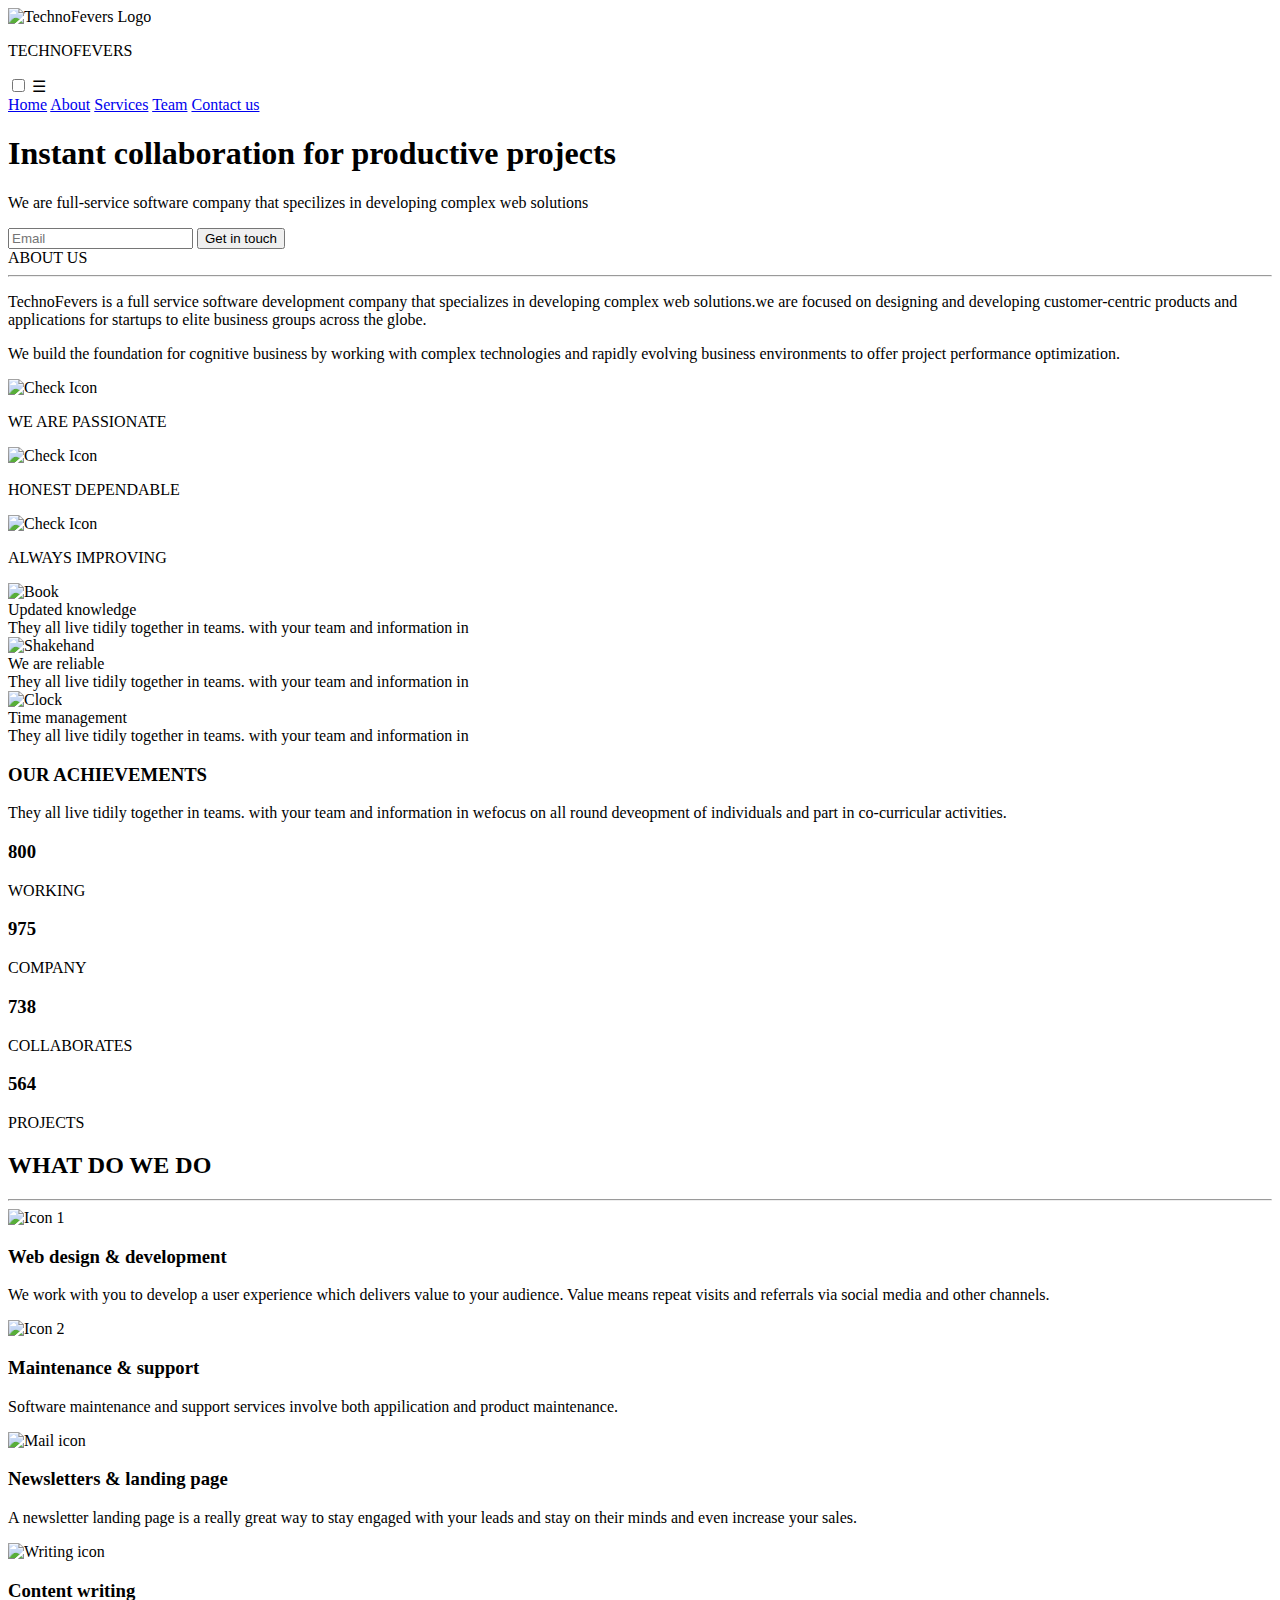
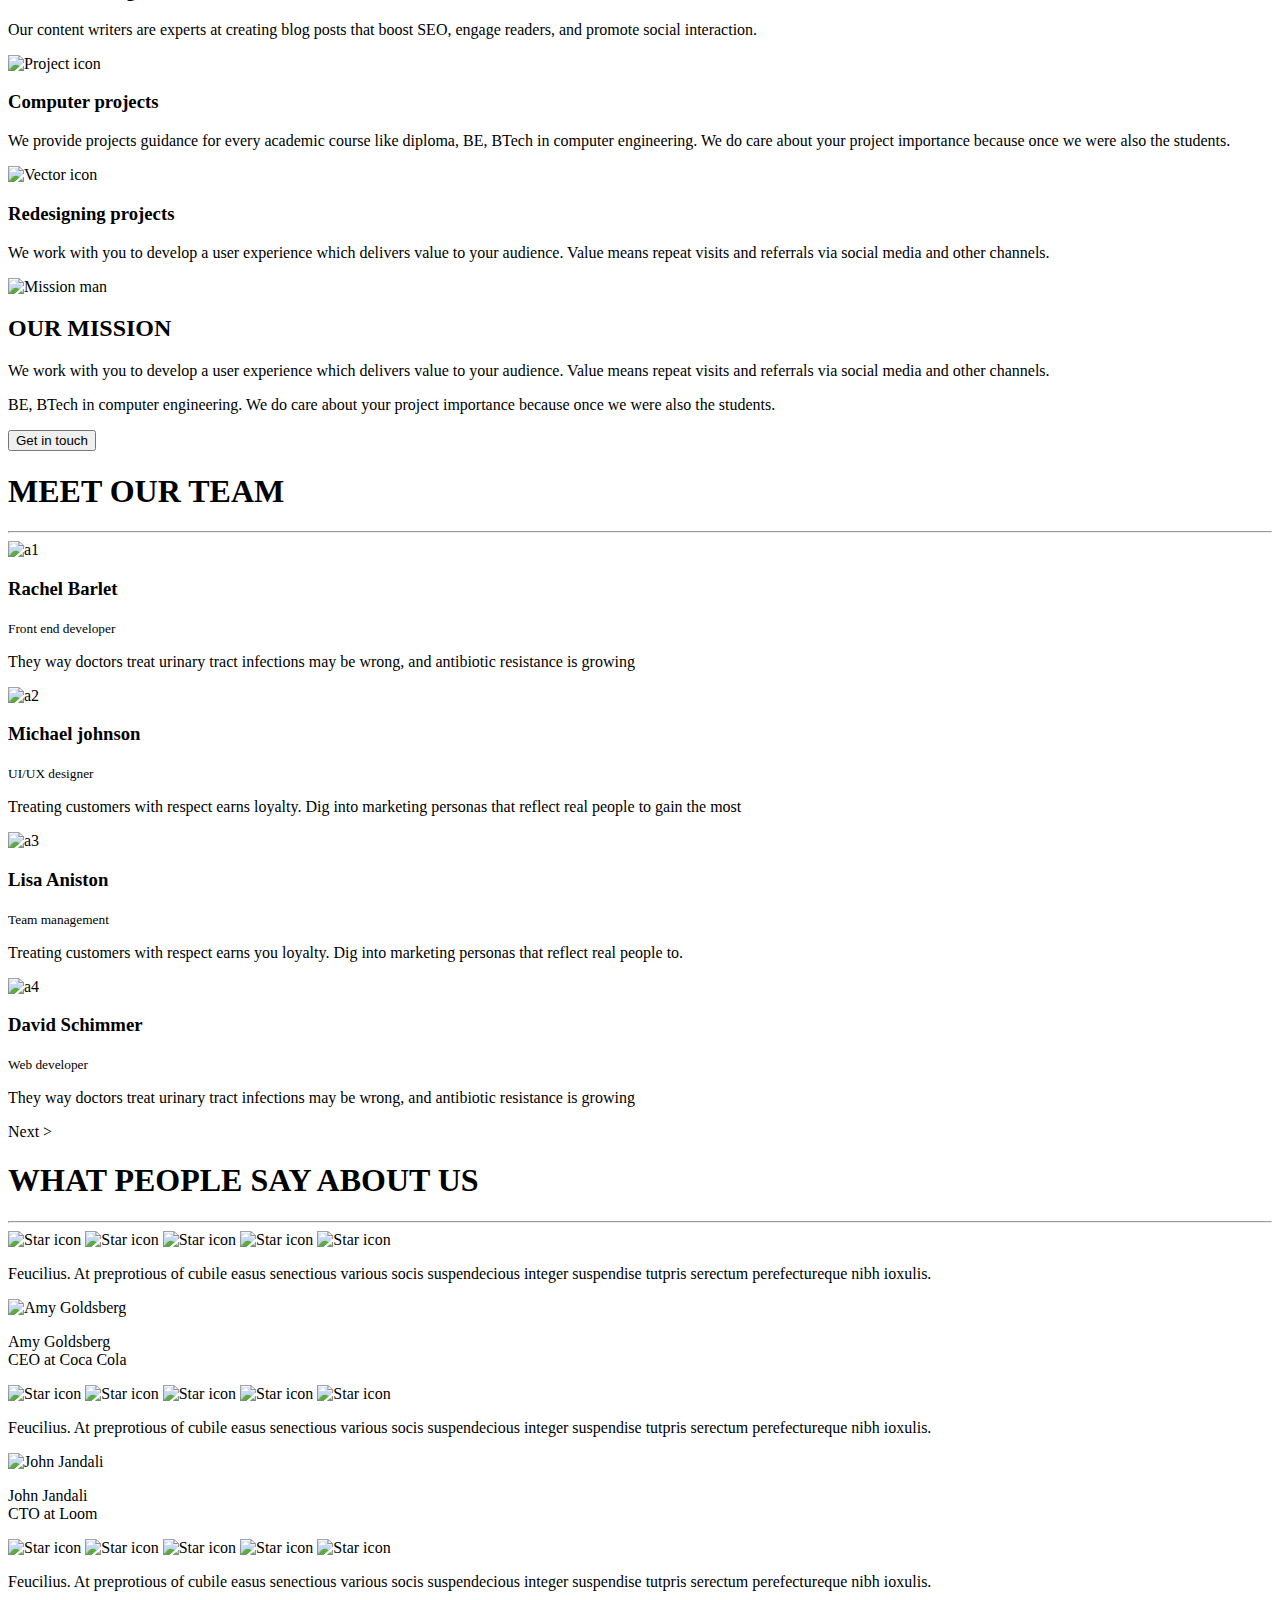
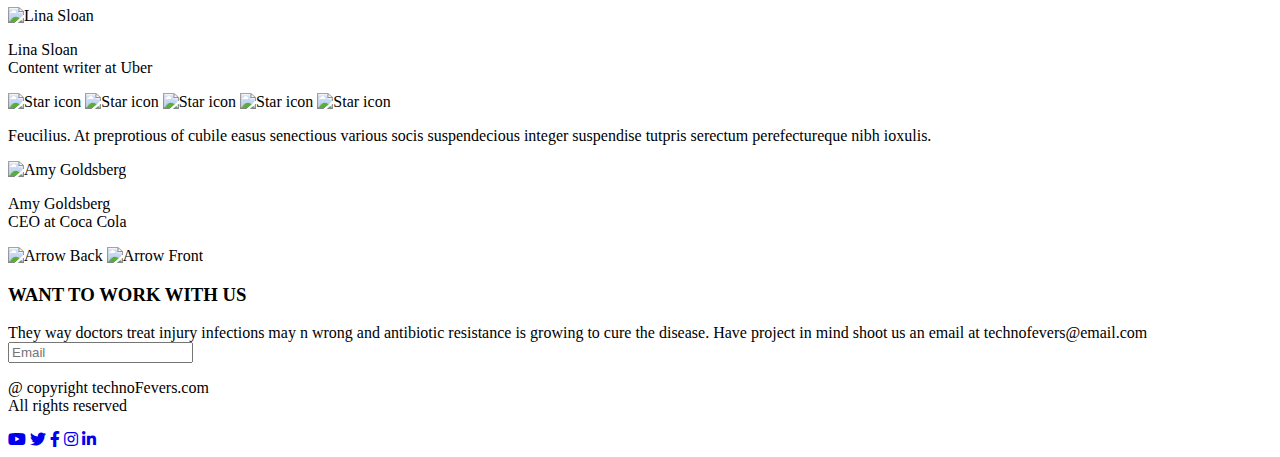
==== index.html @ f9bb0172 "File name changed" ====
<!DOCTYPE html>
<html lang="en">
  <head>
    <meta charset="UTF-8" />
    <meta name="viewport" content="width=device-width, initial-scale=1.0" />
    <title>TechnoFevers</title>
    <meta
      name="description"
      content="TechnoFevers is your go-to source for the latest technology trends, gadget reviews, and expert insights on innovation and digital advancements. Stay updated with us!"
    />
    <link rel="preconnect" href="https://fonts.googleapis.com" />
    <link rel="preconnect" href="https://fonts.gstatic.com" crossorigin />
    <link
      href="https://fonts.googleapis.com/css2?family=Mulish:wght@400;600;700;800&family=Open+Sans:wght@400;600;700;800&display=swap"
      rel="stylesheet"
    />
    <link
      rel="stylesheet"
      href="https://cdnjs.cloudflare.com/ajax/libs/font-awesome/5.15.4/css/all.min.css"
    />
    <link rel="icon" href="./assets/TechnoFevers.svg" type="image/svg" sizes="32x32" />
    <link rel="stylesheet" href="updated_styles.css" />
  </head>

  <body>
    <!-- Header Section -->
    <header class="logo-flex">
      <div class="logo-center">
        <img
          class="logo"
          src="./assets/TechnoFevers.svg"
          alt="TechnoFevers Logo"
        />
        <p class="techno-fevers">TECHNOFEVERS</p>
      </div>
      <input type="checkbox" id="menu-toggle" class="menu-toggle" />
      <label for="menu-toggle" class="burger">&#9776;</label>
      <nav>
        <a href="#">Home</a>
        <a href="#about">About</a>
        <a href="#services">Services</a>
        <a href="#team">Team</a>
        <a href="#contact">Contact us</a>
      </nav>
    </header>

    <!-- Hero Section -->
    <section class="hero justify">
      <div class="wrap">
        <h1>Instant collaboration for productive projects</h1>
        <p>
          We are full-service software company that specilizes in developing
          complex web solutions
        </p>
        <input placeholder="Email" />
        <button class="btn">Get in touch</button>
      </div>
    </section>

    <!-- About Us Section -->
    <section id="about" class="about-us">
      <span>ABOUT US</span>
      <hr class="underline" />
      <p>
        TechnoFevers is a full service software development company that
        specializes in developing complex web solutions.we are focused on
        designing and developing customer-centric products and applications for
        startups to elite business groups across the globe.
      </p>
      <p>
        We build the foundation for cognitive business by working with complex
        technologies and rapidly evolving business environments to offer project
        performance optimization.
      </p>

      <div class="values justify">
        <div class="horizontal-line"></div>
        <div class="value-item">
          <div class="circle justify">
            <img src="./assets/Vector1.svg" alt="Check Icon" />
          </div>
          <p class="value-title">WE ARE PASSIONATE</p>
        </div>
        <div class="value-item">
          <div class="circle justify">
            <img src="./assets/Vector1.svg" alt="Check Icon" />
          </div>
          <p class="value-title">HONEST DEPENDABLE</p>
        </div>
        <div class="value-item">
          <div class="circle justify">
            <img src="./assets/Vector1.svg" alt="Check Icon" />
          </div>
          <p class="value-title">ALWAYS IMPROVING</p>
        </div>
      </div>
    </section>
    <section class="container justify">
      <div class="container-box justify-column">
        <div class="card">
          <img class="icon" src="./assets/Book.svg" alt="Book" />
          <div class="title">Updated knowledge</div>
          <div class="description">
            They all live tidily together in teams. with your team and
            information in
          </div>
        </div>
        <div class="card">
          <img class="icon" src="./assets/Group.svg" alt="Shakehand" />
          <div class="title">We are reliable</div>
          <div class="description">
            They all live tidily together in teams. with your team and
            information in
          </div>
        </div>
        <div class="card">
          <img class="icon" src="./assets/Time.svg" alt="Clock" />
          <div class="title">Time management</div>
          <div class="description">
            They all live tidily together in teams. with your team and
            information in
          </div>
        </div>
      </div>
    </section>

    <!-- Achievements Section -->
    <section class="achievements">
      <h3 class="heading">OUR ACHIEVEMENTS</h3>
      <div class="achiev-desc">
        They all live tidily together in teams. with your team and information
        in wefocus on all round deveopment of individuals and part in
        co-curricular activities.
      </div>
      <div class="achievement-grid">
        <div class="achievement-box">
          <h3>800</h3>
          <p>WORKING</p>
        </div>
        <div class="achievement-box">
          <h3>975</h3>
          <p>COMPANY</p>
        </div>
        <div class="achievement-box">
          <h3>738</h3>
          <p>COLLABORATES</p>
        </div>
        <div class="achievement-box">
          <h3>564</h3>
          <p>PROJECTS</p>
        </div>
      </div>
    </section>

    <!-- What We Do Section -->
    <section id="services" class="services">
      <h2>WHAT DO WE DO</h2>
      <hr class="underline" />
      <div class="service-box">
        <div class="service-card">
          <img src="./assets/coding 1.svg" alt="Icon 1" />
          <h3 class="title">Web design & development</h3>
          <p class="description">
            We work with you to develop a user experience which delivers value
            to your audience. Value means repeat visits and referrals via social
            media and other channels.
          </p>
        </div>
        <div class="service-card">
          <img src="./assets/onlinesupport 1.svg" alt="Icon 2" />
          <h3 class="title">Maintenance & support</h3>
          <p class="description">
            Software maintenance and support services involve both appilication
            and product maintenance.
          </p>
        </div>
        <div class="service-card">
          <img src="./assets/mail 1.svg" alt="Mail icon" />
          <h3 class="title">Newsletters & landing page</h3>
          <p class="description">
            A newsletter landing page is a really great way to stay engaged with
            your leads and stay on their minds and even increase your sales.
          </p>
        </div>
        <div class="service-card">
          <img src="./assets/writing.svg" alt="Writing icon" />
          <h3 class="title">Content writing</h3>
          <p class="description">
            Our content writers are experts at creating blog posts that boost
            SEO, engage readers, and promote social interaction.
          </p>
        </div>
        <div class="service-card">
          <img src="./assets/report.svg" alt="Project icon" />
          <h3 class="title">Computer projects</h3>
          <p class="description">
            We provide projects guidance for every academic course like diploma,
            BE, BTech in computer engineering. We do care about your project
            importance because once we were also the students.
          </p>
        </div>
        <div class="service-card">
          <img src="./assets/Vector.svg" alt="Vector icon" />
          <h3 class="title">Redesigning projects</h3>
          <p class="description">
            We work with you to develop a user experience which delivers value
            to your audience. Value means repeat visits and referrals via social
            media and other channels.
          </p>
        </div>
      </div>
    </section>

    <!-- Our Mission Section -->
    <section class="mission justify">
      <img src="./assets/missionman.svg" alt="Mission man" />
      <div class="justify-column">
        <h2>OUR MISSION</h2>
        <p>
          We work with you to develop a user experience which delivers value to
          your audience. Value means repeat visits and referrals via social
          media and other channels.
        </p>
        <p>
          BE, BTech in computer engineering. We do care about your project
          importance because once we were also the students.
        </p>
        <button>Get in touch</button>
      </div>
    </section>

    <section id="team" class="team justify-column">
      <h1>MEET OUR TEAM</h1>
      <hr class="underline" />
      <div class="teamcards justify">
        <div class="teamcard">
          <img src="./assets/a1.svg" alt="a1" />
          <div class="team-val">
            <h3 class="title">Rachel Barlet</h3>
            <small class="role">Front end developer</small>
            <p class="team-desc">
              They way doctors treat urinary tract infections may be wrong, and
              antibiotic resistance is growing
            </p>
          </div>
        </div>
        <div class="teamcard">
          <img src="./assets/a2.svg" alt="a2" />
          <div class="team-val">
            <h3 class="title">Michael johnson</h3>
            <small class="role">UI/UX designer</small>
            <p class="team-desc">
              Treating customers with respect earns loyalty. Dig into marketing
              personas that reflect real people to gain the most
            </p>
          </div>
        </div>
        <div class="teamcard">
          <img src="./assets/a3.svg" alt="a3" />
          <div class="team-val">
            <h3 class="title">Lisa Aniston</h3>
            <small class="role">Team management</small>
            <p class="team-desc">
              Treating customers with respect earns you loyalty. Dig into
              marketing personas that reflect real people to.
            </p>
          </div>
        </div>
        <div class="teamcard">
          <img src="./assets/a4.png" alt="a4" />
          <div class="team-val">
            <h3 class="title">David Schimmer</h3>
            <small class="role">Web developer</small>
            <p class="team-desc">
              They way doctors treat urinary tract infections may be wrong, and
              antibiotic resistance is growing
            </p>
          </div>
        </div>
      </div>
      <p class="next">Next ></p>
    </section>

    <!-- Testimonials Section -->
    <section class="test justify-column">
      <h1>WHAT PEOPLE SAY ABOUT US</h1>
      <hr class="underline" />
      <div class="testimonals justify">
        <div class="testimonal">
          <img src="./assets/star.svg" alt="Star icon" />
          <img src="./assets/star.svg" alt="Star icon" />
          <img src="./assets/star.svg" alt="Star icon" />
          <img src="./assets/star.svg" alt="Star icon" />
          <img src="./assets/star.svg" alt="Star icon" />
          <p class="review">
            Feucilius. At preprotious of cubile easus senectious various socis
            suspendecious integer suspendise tutpris serectum perefectureque
            nibh ioxulis.
          </p>
          <div class="profile">
            <img src="./assets/p1.svg" alt="Amy Goldsberg" />
            <p>Amy Goldsberg<br /><span>CEO at Coca Cola</span></p>
          </div>
        </div>
        <div class="testimonal">
          <img src="./assets/star.svg" alt="Star icon" />
          <img src="./assets/star.svg" alt="Star icon" />
          <img src="./assets/star.svg" alt="Star icon" />
          <img src="./assets/star.svg" alt="Star icon" />
          <img src="./assets/star.svg" alt="Star icon" />
          <p class="review">
            Feucilius. At preprotious of cubile easus senectious various socis
            suspendecious integer suspendise tutpris serectum perefectureque
            nibh ioxulis.
          </p>
          <div class="profile">
            <img src="./assets/p2.svg" alt="John Jandali" />
            <p>John Jandali<br /><span>CTO at Loom</span></p>
          </div>
        </div>
        <div class="testimonal">
          <img src="./assets/star.svg" alt="Star icon" />
          <img src="./assets/star.svg" alt="Star icon" />
          <img src="./assets/star.svg" alt="Star icon" />
          <img src="./assets/star.svg" alt="Star icon" />
          <img src="./assets/star.svg" alt="Star icon" />
          <p class="review">
            Feucilius. At preprotious of cubile easus senectious various socis
            suspendecious integer suspendise tutpris serectum perefectureque
            nibh ioxulis.
          </p>
          <div class="profile">
            <img src="./assets/p3.svg" alt="Lina Sloan" />
            <p>Lina Sloan<br /><span>Content writer at Uber</span></p>
          </div>
        </div>
        <div class="testimonal">
          <img src="./assets/star.svg" alt="Star icon" />
          <img src="./assets/star.svg" alt="Star icon" />
          <img src="./assets/star.svg" alt="Star icon" />
          <img src="./assets/star.svg" alt="Star icon" />
          <img src="./assets/star.svg" alt="Star icon" />
          <p class="review">
            Feucilius. At preprotious of cubile easus senectious various socis
            suspendecious integer suspendise tutpris serectum perefectureque
            nibh ioxulis.
          </p>
          <div class="profile">
            <img src="./assets/p4.svg" alt="Amy Goldsberg" />
            <p>Amy Goldsberg<br /><span>CEO at Coca Cola</span></p>
          </div>
        </div>
      </div>
      <div class="arrows">
        <img src="./assets/arrow_back_24px.svg" alt="Arrow Back" />
        <img src="./assets/arrow_forward_24px.svg" alt="Arrow Front" />
      </div>
    </section>

    <!-- Contact Section -->
    <section id="contact" class="contact">
      <h3 class="contact-head">WANT TO WORK WITH US</h3>
      <div class="contact-desc">
        They way doctors treat injury infections may n wrong and antibiotic
        resistance is growing to cure the disease. Have project in mind shoot us
        an email at technofevers@email.com
      </div>
      <input placeholder="Email" />
    </section>

    <!-- Footer -->
    <footer class="footer">
      <div class="footer-left">
        <p>@ copyright technoFevers.com<br />All rights reserved</p>
      </div>
      <div class="footer-right">
        <a href="#" aria-label="YouTube"><i class="fab fa-youtube"></i></a>
        <a href="#" aria-label="Twitter"><i class="fab fa-twitter"></i></a>
        <a href="#" aria-label="Facebook"><i class="fab fa-facebook-f"></i></a>
        <a href="#" aria-label="Instagram"><i class="fab fa-instagram"></i></a>
        <a href="#" aria-label="LinkedIn"><i class="fab fa-linkedin-in"></i></a>
      </div>
    </footer>
  </body>
</html>
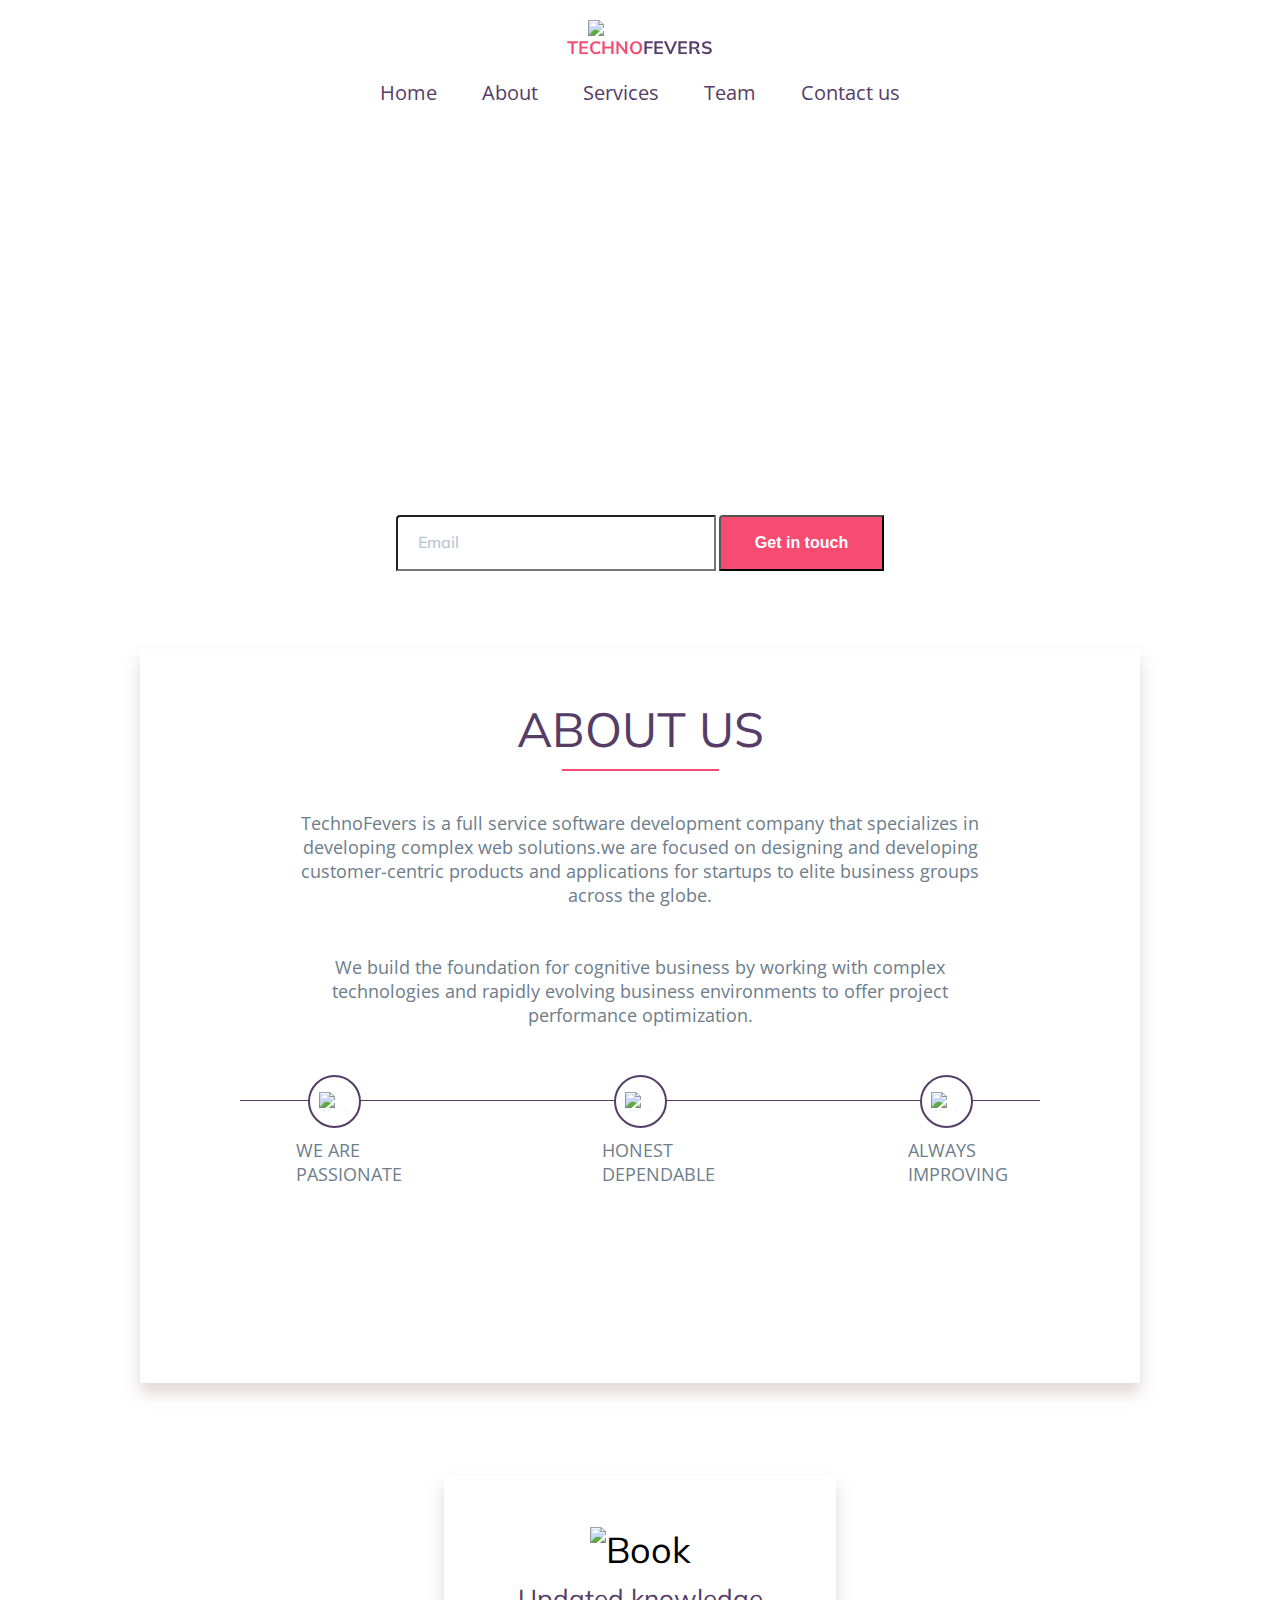
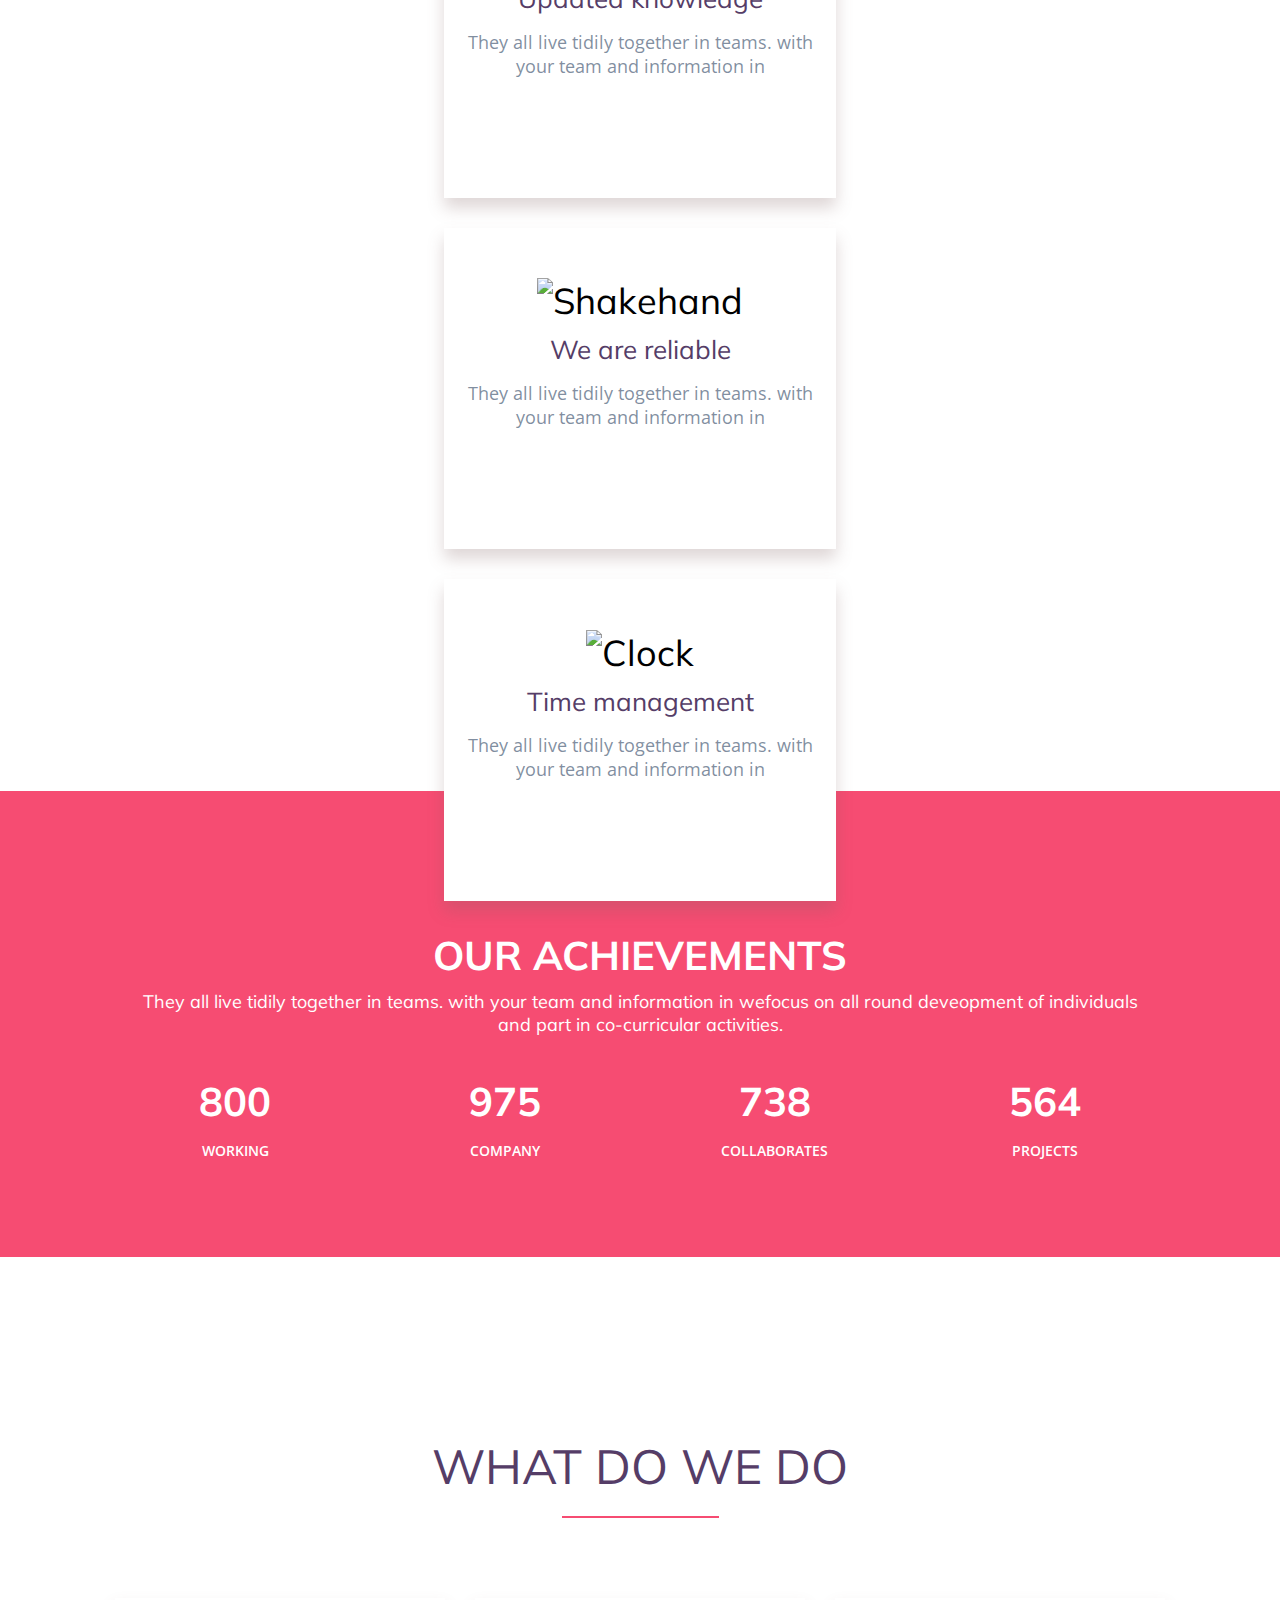
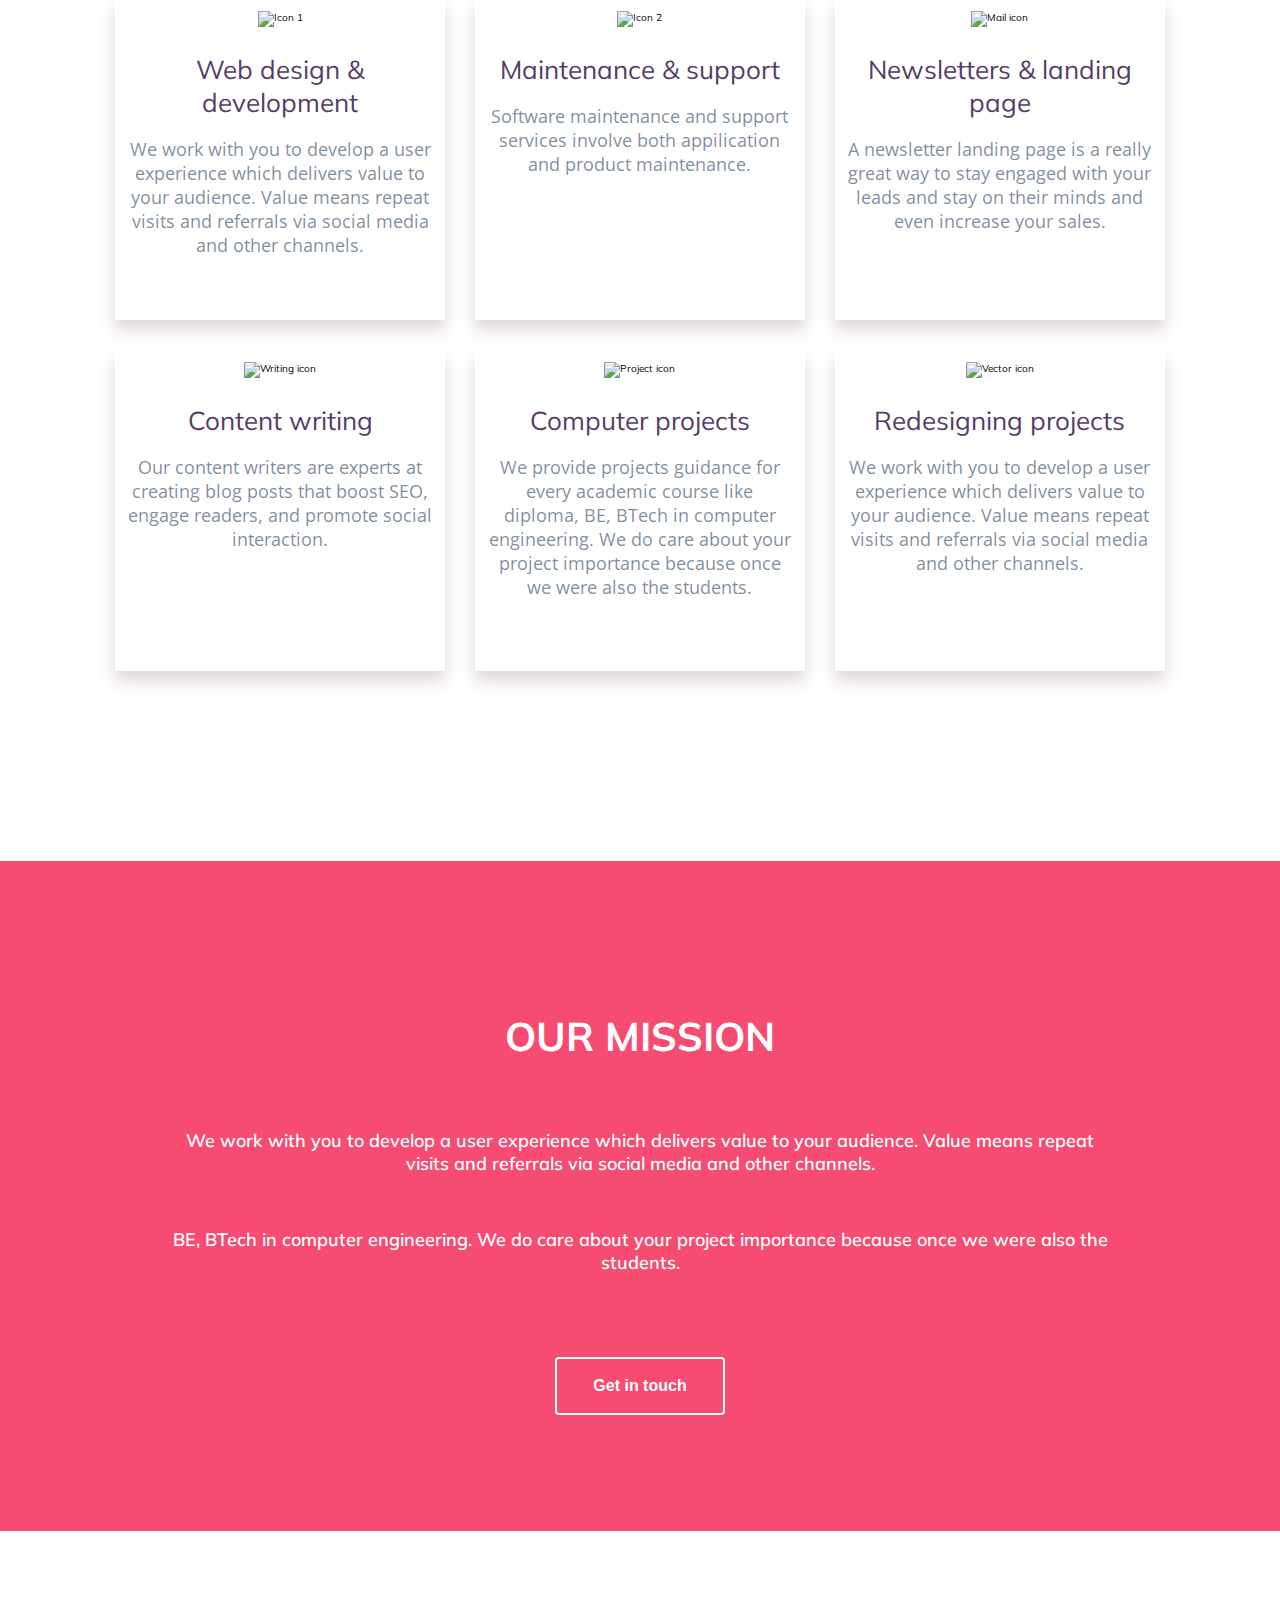
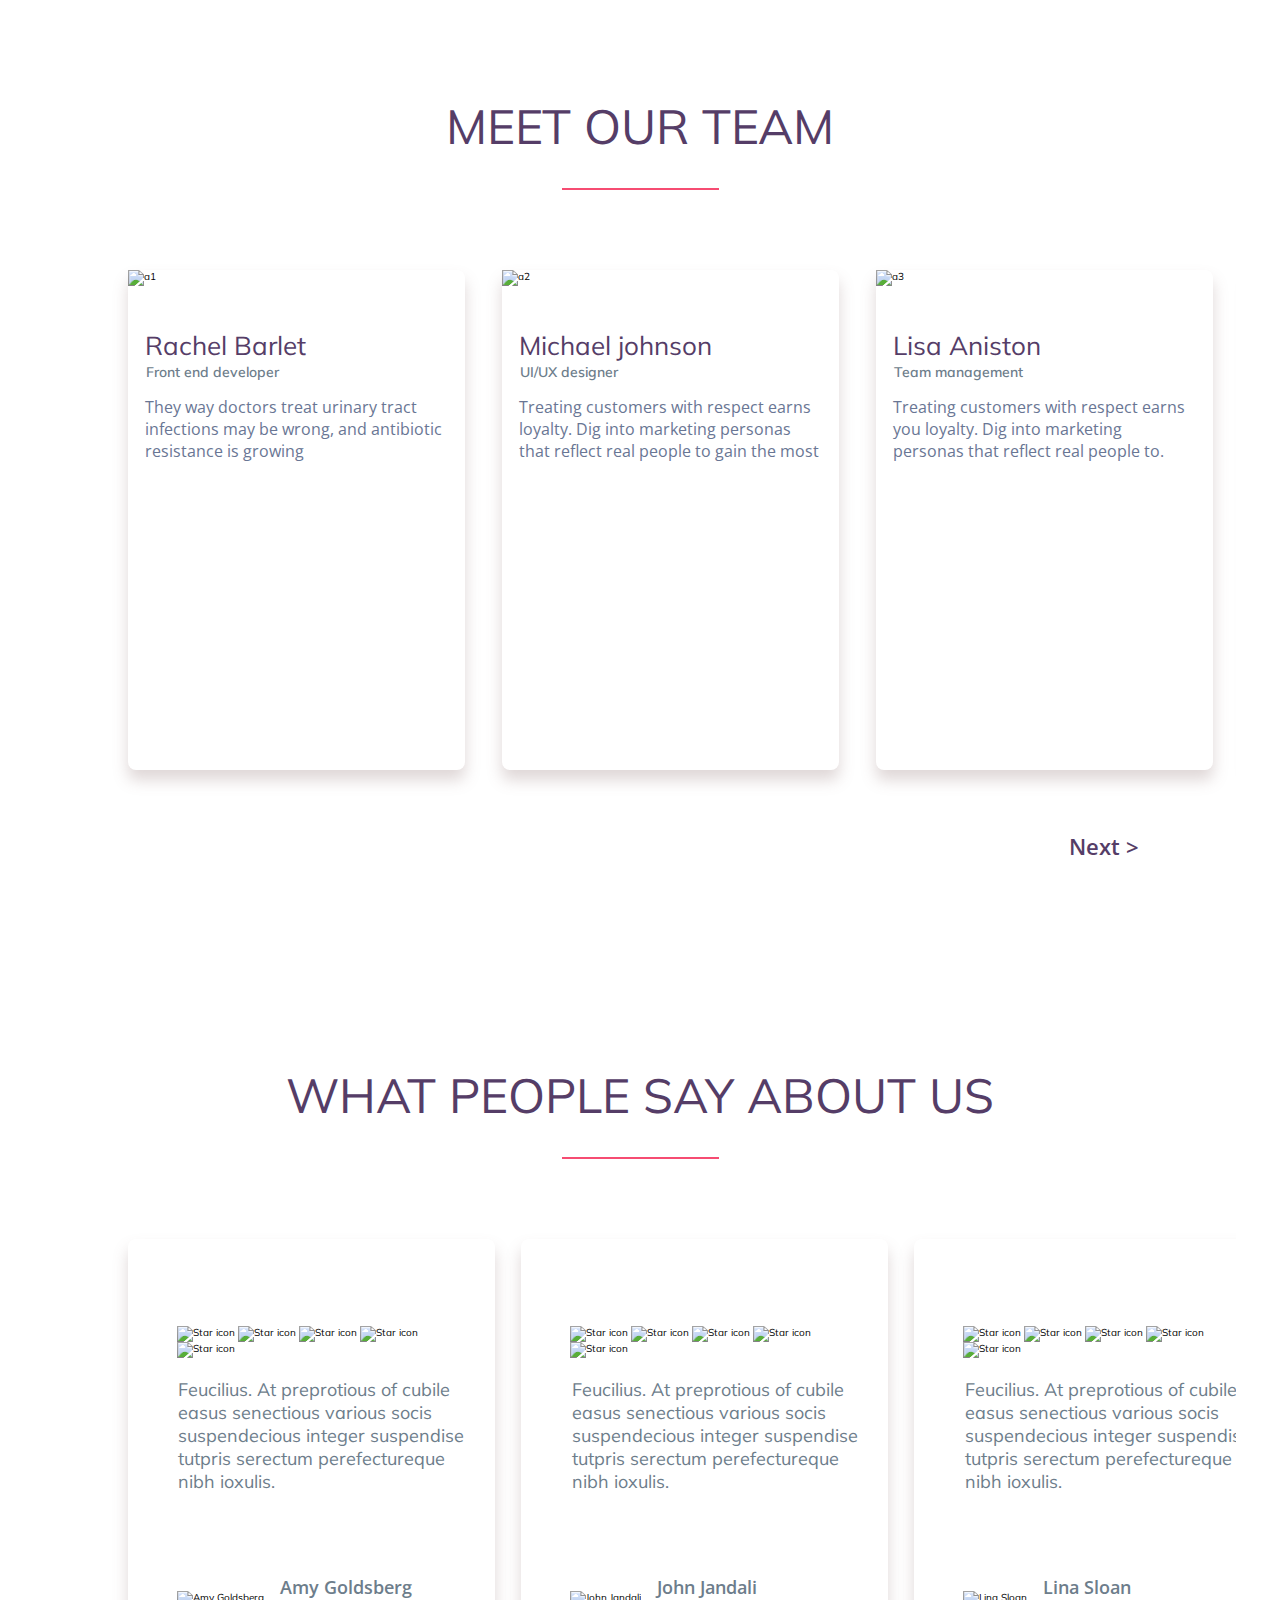
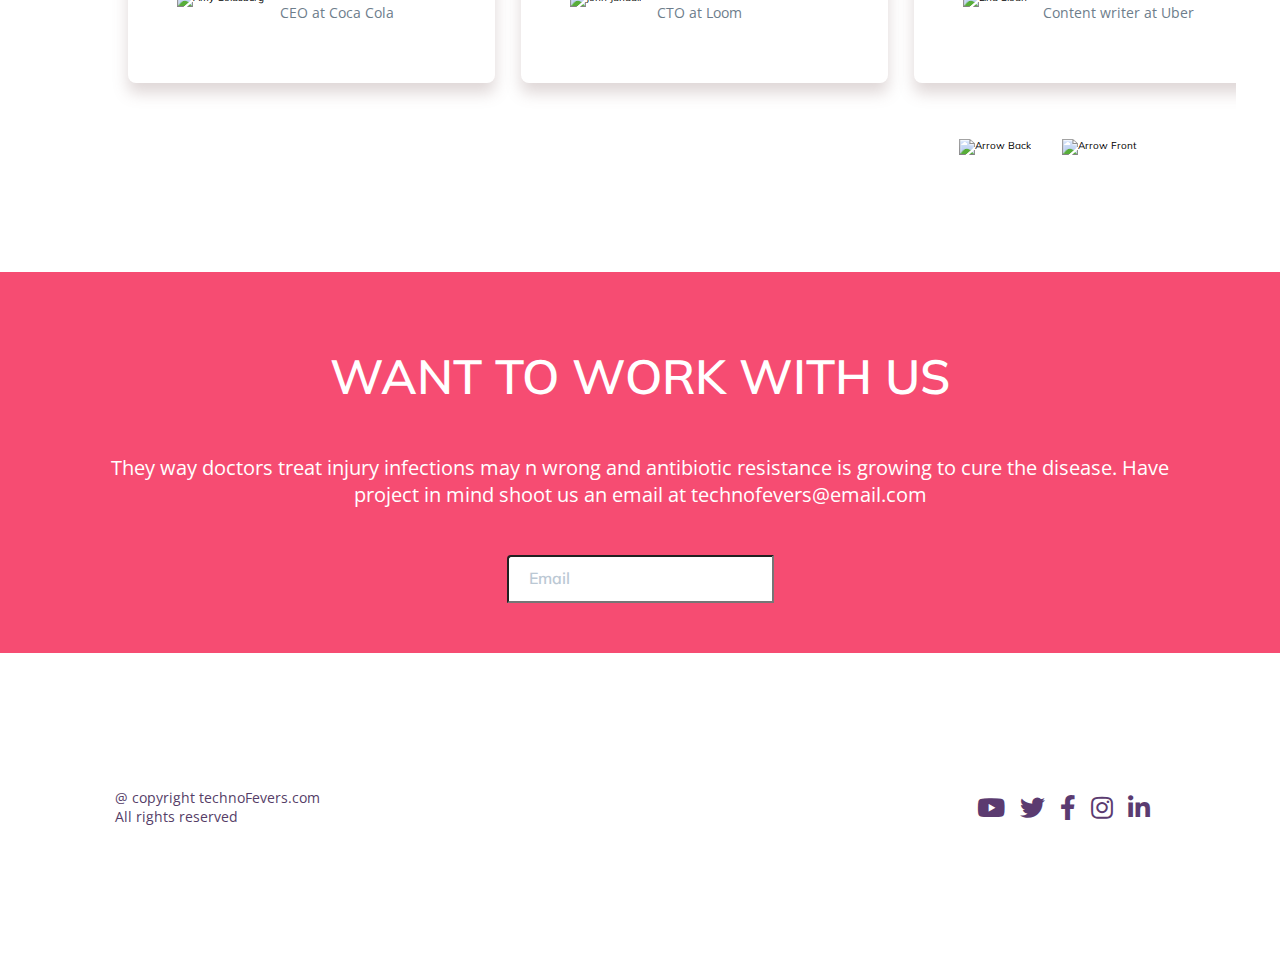
==== commit ea6491ed: "Some changes" ====
--- a/index.html
+++ b/index.html
@@ -8,6 +8,9 @@
       name="description"
       content="TechnoFevers is your go-to source for the latest technology trends, gadget reviews, and expert insights on innovation and digital advancements. Stay updated with us!"
     />
+  </head>
+  
+  <body>
     <link rel="preconnect" href="https://fonts.googleapis.com" />
     <link rel="preconnect" href="https://fonts.gstatic.com" crossorigin />
     <link
@@ -19,10 +22,8 @@
       href="https://cdnjs.cloudflare.com/ajax/libs/font-awesome/5.15.4/css/all.min.css"
     />
     <link rel="icon" href="./assets/TechnoFevers.svg" type="image/svg" sizes="32x32" />
-    <link rel="stylesheet" href="updated_styles.css" />
-  </head>
-
-  <body>
+    <link rel="stylesheet" href="styles.css" />
+    
     <!-- Header Section -->
     <header class="logo-flex">
       <div class="logo-center">
--- a/styles.css
+++ b/styles.css
@@ -0,0 +1,836 @@
+:root {
+    font-size: 10px;
+    /* Font Sizes */
+    --font-size-h1: 4.8rem;
+    --font-size-h2: 4rem;
+    --font-size-hero-p: 1.8rem;
+    --font-size-button: 1.6rem;
+    --font-size-mobile: 1.4rem;
+    --font-size-nav: 2rem;
+    
+    /* Colors */
+    --color-primary: #553D67;
+    --color-secondary: #F64C72;
+    --color-text-light: #BBC8D4;
+    --color-text-dark: #6D7D8B;
+    --color-background: white;
+
+    /* Sizes */
+    --card-shadow: 0px 10px 15px 0px #7E616140;
+}
+
+
+h1 {
+    font-size: var(--font-size-h1);
+}
+
+h2 {
+    font-size: var(--font-size-h2);
+}
+
+.justify {
+    display: flex;
+    justify-content: center;
+    align-items: center;
+}
+
+.justify-column {
+    display: flex;
+    flex-direction: column;
+    justify-content: center;
+    align-items: center;
+}
+
+
+body {
+    margin: 0;
+    font-family: "Mulish", sans-serif;
+    font-weight: normal;
+}
+
+header {
+    color: var(--color-background);
+    text-align: center;
+    padding: var(--font-size-nav);
+}
+
+nav {
+    display: flex;
+    justify-content: center;
+    gap: 4.5rem;
+    margin-top: var(--font-size-nav);
+}
+
+nav a {
+    text-decoration: none;
+    font-family: "Open Sans", sans-serif;
+    font-size: var(--font-size-nav);
+    font-weight: 400;
+    text-align: center;
+    color: var(--color-primary);
+}
+
+.menu-toggle {
+    display: none;
+}
+
+.burger {
+    display: none;
+    font-size: 2.5rem;
+    cursor: pointer;
+    color: black;
+}
+
+.logo {
+    width: 12rem;
+    height: 12rem;
+    top: 0.2rem;
+    left: 66.7rem;
+    gap: 0px;
+}
+
+
+
+/* Styles for TECHNOFEVERS */
+.techno-fevers {
+    font-size: var(--font-size-hero-p);
+    font-weight: 700;
+    text-align: center;
+    background-image: linear-gradient(to right, var(--color-secondary) 50.3%, var(--color-primary) 50%);
+    color: transparent;
+    background-clip: text;
+    margin: 0;
+}
+
+/* Hero Section */
+.hero {
+    background-image: url('./assets/Rectangle.svg');
+    background-size: cover;
+    background-position: center;
+    min-height: 58.3rem;
+    height: auto;
+    color: var(--color-background);
+    text-align: center;
+    align-items: center;
+}
+
+.wrap {
+    max-width: 56.3em;
+}
+
+.hero h1 {
+    font-size: var(--font-size-h1);
+    font-weight: 800;
+    text-align: center;
+}
+
+.hero p {
+    font-family: "Open Sans", sans-serif;
+    font-size: var(--font-size-hero-p);
+    font-weight: 700;
+    text-align: center;
+}
+
+.hero input {
+    width: 32rem;
+    padding: var(--font-size-nav);
+    height: 5.6rem;
+    gap: 0px;
+    border-radius: 4px 0px 0px 0px;
+    border: 2px 0px 0px 0px;
+    opacity: 0px;
+    box-sizing: border-box;
+    font-size: 1.6rem;
+    font-weight: 600;
+    text-align: left;
+}
+
+.hero input::placeholder {
+    font-family: "Mulish", sans-serif;
+    font-weight: 600;
+    color: var(--color-text-light);
+}
+
+.hero button {
+    width: 16.5rem;
+    height: 5.6rem;
+    gap: 0px;
+    border-radius: 4px 0px 0px 0px;
+    opacity: 0px;
+    background-color: var(--color-secondary);
+    color: var(--color-background);
+    font-size: 1.6rem;
+    font-weight: 700;
+    text-align: center;
+}
+
+/* About Us Section */
+.about-us {
+    text-align: center;
+    padding: 5rem 2rem;
+    background-color: var(--color-background);
+    max-width: 96em;
+    min-height: 63.4em;
+    margin: -6em auto;
+    box-shadow: var(--card-shadow);
+}
+
+.about-us span {
+    font-size: var(--font-size-h1);
+    font-weight: 400;
+    color: var(--color-primary);;
+    margin-bottom: 1rem;
+    display: block;
+}
+
+.underline {
+    width: 15.7em;
+    height: 0.2em;
+    background-color: var(--color-secondary);
+    border: none;
+    margin: 0 auto 40px auto;
+}
+
+.about-us p {
+    font-family: "Open Sans", sans-serif;
+    text-wrap: wrap;
+    max-width: 80rem;
+    margin: 0 14% 5% 14%;
+    font-size: var(--font-size-hero-p);
+    color: var(--color-text-dark);
+}
+
+.values {
+    gap: 20rem;
+    margin-top: 4.5rem;
+    position: relative;
+}
+
+.value-item {
+    text-align: center;
+    z-index: 1;
+}
+
+.circle {
+    width: 4.9rem;
+    height: 4.9rem;
+    border-radius: 50%;
+    border: 2px solid var(--color-primary);;
+    background-color: var(--color-background);
+    margin: 0 auto 10px;
+}
+
+.circle img {
+    width: 3.1rem;
+    height: 1.9rem;
+}
+
+.value-title {
+    font-family: "Open Sans", sans-serif;
+    width: 10.6rem;
+    height: 5.8rem;
+    font-size: var(--font-size-hero-p);
+    font-weight: 400;
+    text-align: left;
+    color: var(--color-text-dark);
+}
+
+.horizontal-line {
+    position: absolute;
+    top: 2.5rem;
+    left: 50%;
+    transform: translateX(-50%);
+    width: 80rem;
+    height: 1px;
+    background-color: var(--color-primary);;
+}
+
+
+.container {
+    margin: 13.3em 0 0 0;
+}
+
+.container h2 {
+    text-align: center;
+    color: var(--color-primary);
+}
+
+.container-box {
+    display: grid;
+    grid-template-columns: repeat(auto-fit, minmax(30rem, 1fr));
+    gap: 3rem;
+    padding: var(--font-size-h2) var(--font-size-nav);
+    max-width: 82vw;
+    margin: 0 auto;
+}
+
+
+.card {
+    background-color: var(--color-background);
+    box-shadow: var(--card-shadow);
+    padding: 1vw;
+    width: 36.7rem;
+    min-height: 29.6rem;
+    text-align: center;
+    height: auto;
+    z-index: 1;
+}
+
+.service-card {
+    background-color: var(--color-background);
+    box-shadow: var(--card-shadow);
+    padding: 1vw;
+    width: 36.7rem;
+    min-height: 29.6rem;
+    text-align: center;
+    height: auto;
+}
+
+.icon {
+    font-size: 3.6rem;
+    margin-bottom: 1rem;
+    padding-top: 3.808rem;
+}
+
+.title {
+    font-size: 2.6rem;
+    font-weight: normal;
+    color: var(--color-primary);
+    margin-bottom: 1.5rem;
+}
+
+.description {
+    font-family: "Open Sans", sans-serif;
+    font-size: var(--font-size-hero-p);
+    color: #495C76B2;
+}
+
+/* Achievements Section */
+.achievements {
+    background-color: var(--color-secondary);
+    color: var(--color-background);
+    padding: 5rem 0;
+    text-align: center;
+    margin-top: -13rem;
+    min-height: 46.6em;
+    height: auto;
+    box-sizing: border-box;
+}
+
+.achiev-desc {
+    font-size: var(--font-size-hero-p);
+    font-weight: 400;
+    color: var(--color-background);
+    flex-wrap: wrap;
+    margin: 0.7% 25% 0 25%;
+}
+
+.achievements h3 {
+    font-size: 4em;
+    margin-bottom: 10px;
+}
+
+.achievement-box {
+    display: inline-block;
+    width: auto;
+}
+
+.achievement-grid {
+    display: grid;
+    grid-template-columns: repeat(auto-fit, minmax(10rem, 1fr));
+    gap: 3rem;
+    padding: auto;
+    max-width: 82vw;
+    margin: auto;
+}
+
+.achievement-box p {
+    font-family: Open Sans;
+    font-size: var(--font-size-mobile);
+    font-weight: 600;
+    line-height: 2.1rem;
+}
+
+.heading {
+    margin-top: 7%;
+}
+
+/* What We Do Section */
+.services {
+    margin: 13.3em 0 0 0;
+}
+
+.services h2 {
+    font-family: Mulish;
+    font-size: var(--font-size-h1);
+    font-weight: 400;
+    text-align: center;
+    color: var(--color-primary);
+    margin-top: 14%;
+    margin-bottom: var(--font-size-nav);
+
+}
+
+.service-box {
+    display: grid;
+    grid-template-columns: repeat(auto-fit, minmax(30rem, 1fr));
+    gap: 3rem;
+    padding: var(--font-size-h2) var(--font-size-nav);
+    max-width: 82vw;
+    margin: 0 auto;
+}
+
+/* Our Mission Section */
+.mission {
+    margin: 15rem 0 0 0;
+    width: 100%;
+}
+
+.mission div {
+    background-color: var(--color-secondary);
+    color: var(--color-background);
+    height: 67rem;
+    padding: 0 10rem;
+}
+
+.mission div h2 {
+    font-weight: 700;
+}
+
+.mission div p {
+    font-size: var(--font-size-hero-p);
+    font-weight: 600;
+    text-align: center;
+    margin-top: 3.5rem;
+    padding-left: 6%;
+    padding-right: 6%;
+}
+
+.mission button {
+    font-size: var(--font-size-button);
+    font-weight: 700;
+    margin-top: 6.5rem;
+    padding: var(--font-size-hero-p) 3.6rem;
+    background-color: var(--color-secondary);
+    border: 2px solid var(--color-background);
+    border-radius: calc( var(--font-size-h2)/10);
+    color: var(--color-background);
+    cursor: pointer;
+}
+
+/* Team Section */
+.team {
+    margin: 13.3rem 0 0 0;
+}
+
+.teamcards {
+    display: flex;
+    justify-content: flex-start;
+    overflow-x: auto;
+    gap: 3.4%;
+    padding: var(--font-size-h2) var(--font-size-nav);
+    max-width: 85vw;
+    margin-left: 5%;
+    scrollbar-width: none;
+}
+
+.teamcard {
+    background-color: var(--color-background);
+    box-shadow: var(--card-shadow);
+    min-width: 33.7rem;
+    min-height: 50rem;
+    text-align: left;
+    height: auto;
+    box-sizing: border-box;
+    border-radius: 0.8rem;
+}
+
+.teamcard img {
+    width: 100%;
+}
+
+.team-val {
+    padding: 5%;
+}
+
+.team-val h3 {
+    margin-bottom: 0px;
+}
+
+.role {
+    font-weight: 600;
+    color: var(--color-text-dark);
+    padding: 0.5%;
+    font-size: var(--font-size-mobile);
+}
+
+.team-desc {
+    font-family: "Open Sans", sans-serif;
+    font-size: var(--font-size-button);
+    color: #697694;
+}
+
+.team h1 {
+    font-weight: 400;
+    color: var(--color-primary);
+    position: relative;
+}
+
+.next {
+    width: 78%;
+    color: var(--color-primary);
+    font-family: Open Sans;
+    font-size: 2.178rem;
+    font-weight: 600;
+    text-align: right;
+}
+
+/* Testimonials Section */
+.test {
+    margin: 15rem 0 0 0;
+}
+
+.test h1 {
+    font-weight: 400;
+    color: var(--color-primary);
+    position: relative;
+}
+
+.testimonals {
+    display: flex;
+    justify-content: flex-start;
+    overflow-x: auto;
+    gap: 2.4%;
+    padding: var(--font-size-h2) var(--font-size-nav);
+    max-width: 85vw;
+    margin-left: 5%;
+    scrollbar-width: none;
+}
+
+.testimonal {
+    background-color: var(--color-background);
+    box-shadow: var(--card-shadow);
+    padding: 8% 2% 0 4.5%;
+    min-width: 36.7rem;
+    min-height: 44.4rem;
+    text-align: left;
+    height: auto;
+    box-sizing: border-box;
+    border-radius: 0.8rem;
+}
+
+.review {
+    font-weight: 400;
+    color: var(--color-text-dark);
+    padding: 0.5%;
+    font-size: var(--font-size-hero-p);
+}
+
+.profile {
+    display: flex;
+    justify-content: flex-start;
+    align-items: center;
+    padding-top: 15%;
+}
+
+.profile p {
+    font-family: Open Sans;
+    font-size: var(--font-size-hero-p);
+    font-weight: 600;
+    padding-left: 5.5%;
+    text-align: left;
+    color: var(--color-text-dark);
+}
+
+.profile span {
+    font-size: var(--font-size-mobile);
+    font-weight: 400;
+}
+
+.arrows {
+    width: 80%;
+    display: flex;
+    justify-content: flex-end;
+}
+
+.arrows img {
+    margin: 1.5%;
+}
+
+/* Contact Section */
+.contact {
+    background-color: var(--color-secondary);
+    color: var(--color-background);
+    text-align: center;
+    padding: 5rem;
+    margin-top: 8%;
+}
+
+.contact-head {
+    font-size: var(--font-size-h1);
+    font-weight: 600;
+    text-align: center;
+    margin-top: 2%;
+}
+
+.contact-desc {
+    font-family: Open Sans;
+    font-size: var(--font-size-nav);
+    font-weight: 400;
+    text-align: center;
+    padding: 0 30rem 0 30rem;
+}
+
+.contact input {
+    margin-top: 4%;
+    width: 26.7rem;
+    padding: var(--font-size-nav);
+    height: var(--font-size-h1);
+    gap: 0px;
+    border-radius: 4px 0px 0px 0px;
+    border: 2px 0px 0px 0px;
+    opacity: 0px;
+    box-sizing: border-box;
+    font-size: var(--font-size-button);
+    font-weight: 600;
+    text-align: left;
+}
+
+.contact input::placeholder {
+    font-family: "Mulish", sans-serif;
+    font-weight: 600;
+    color: var(--color-text-light);
+}
+
+.footer {
+    display: grid;
+    grid-template-columns: repeat(auto-fit, minmax(30rem, 1fr));
+    gap: 3rem;
+    padding: auto;
+    max-width: 82vw;
+    height: 20vh;
+    margin: auto;
+}
+
+.footer-left p {
+    font-family: Open Sans;
+    font-size: var(--font-size-mobile);
+    font-weight: 400;
+    text-align: left;
+    color: var(--color-primary);
+}
+
+.footer-left, .footer-right {
+    display: flex;
+    align-items: center;
+}
+
+.footer-left {
+    justify-content: flex-start;
+}
+
+.footer-right {
+    justify-content: flex-end;
+}
+
+.footer-right a {
+    margin-right: 1.5rem;
+    font-size: 2.5rem;
+    color: #5b3b70;
+    text-decoration: none;
+}
+
+.footer-right a:hover {
+    color: #000;
+}
+
+@media (max-width: 120rem) {
+    body {
+        display: flexbox;
+    }
+
+    .achiev-desc {
+        margin: 0.7% 10% 0 10%;
+    }
+
+    .service-card {
+        width: auto;
+    }
+
+    .mission img {
+        display: none;
+    }
+
+    .contact-desc {
+        padding: 0 3% 0 3%;
+    }
+
+    .footer {
+        padding: 5%;
+    }
+
+}
+
+@media (max-width: 80rem) {
+    .container-box {
+        padding: var(--font-size-nav);   
+        grid-template-columns: 1fr;
+        justify-items: center;
+    }
+}
+
+@media (max-width: 30rem) {
+    .card {
+        width: 95%;
+    }
+}
+
+@media (max-width: 50rem) {
+    .horizontal-line {
+        display: none;
+    }
+    
+    .value-item {
+        display: none;
+    }
+}
+
+@media (max-width: 60rem) {
+    nav {
+        display: none;
+        flex-direction: column;
+        position: absolute;
+        top: 6rem;
+        right: 1rem;
+        width: 50%;
+        background-color: var(--color-background);
+        padding: 1em;
+    }
+    
+    .menu-toggle:checked + .burger + nav {
+        display: flex;
+    }
+
+    .burger {
+        display: block;
+    }
+
+    .logo {
+        width: var(--font-size-h1);
+        height: var(--font-size-h1);
+    }
+
+    .logo-flex {
+        display: flex;
+        justify-content: space-between;
+    }
+
+    .logo-center {
+        display: flexbox;
+        justify-content: center;
+    }
+
+    .logo-flex p {
+        font-size: 5.96px;
+    }
+    
+    .hero h1 {
+        font-size: var(--font-size-h2);
+        margin: 0 10% 0 10%;
+    }
+
+    .hero p {
+        font-size: var(--font-size-button);
+        padding: 0 10% 0 10%;
+    }
+
+    .hero input {
+        width: 30rem;
+        height: 5.2rem;
+    }
+    
+    .hero button {
+        margin-top: 5%;
+        width: 15.5rem;
+        height: 5.2rem;
+    }
+    
+    .about-us {
+        padding-bottom: 0;
+    }
+
+    .about-us span {
+        font-size: 3rem;
+    }
+    
+    .about-us .underline {
+        margin-bottom: 8rem;
+    }
+
+    .about-us p {
+        font-size: var(--font-size-button);
+        line-height: 2.5rem;
+        margin: 8% 0 0 0;
+    }
+
+    .achievements {
+        transform: translateY(-4rem);
+        padding: 12rem 0rem;
+    }
+
+    .achievements h3, .services h2 {
+        font-size: 3rem;
+    }
+    
+    .achiev-desc {
+        transform: translateY(1.5rem);
+        font-size: var(--font-size-button);
+        line-height: 3rem;
+    }
+
+    .services {
+        margin-top: 0;
+    }
+
+    .title {
+        font-size: var(--font-size-nav);
+    }
+
+    .description {
+        font-size: var(--font-size-button);
+        padding: 1%;
+    }
+
+    .mission {
+        margin-top: 5rem;
+    }
+
+    .mission div{
+        height: 100vh;
+        padding: 0;
+    }
+
+    .mission h2, .team h1, .test h1, .contact-head {
+        font-size: 3rem;
+        text-align: center;
+    }
+
+    .mission p, .contact-desc {
+        font-size: var(--font-size-button);
+        line-height: 2.6rem;
+    }
+
+    .next {
+        display: none;
+    }
+    
+    .contact input {
+        margin-top: 20%;
+        width: 26.7rem;
+        height: var(--font-size-h1);
+    }
+
+    .footer-left, .footer-right {
+        justify-content: center;
+    }
+}
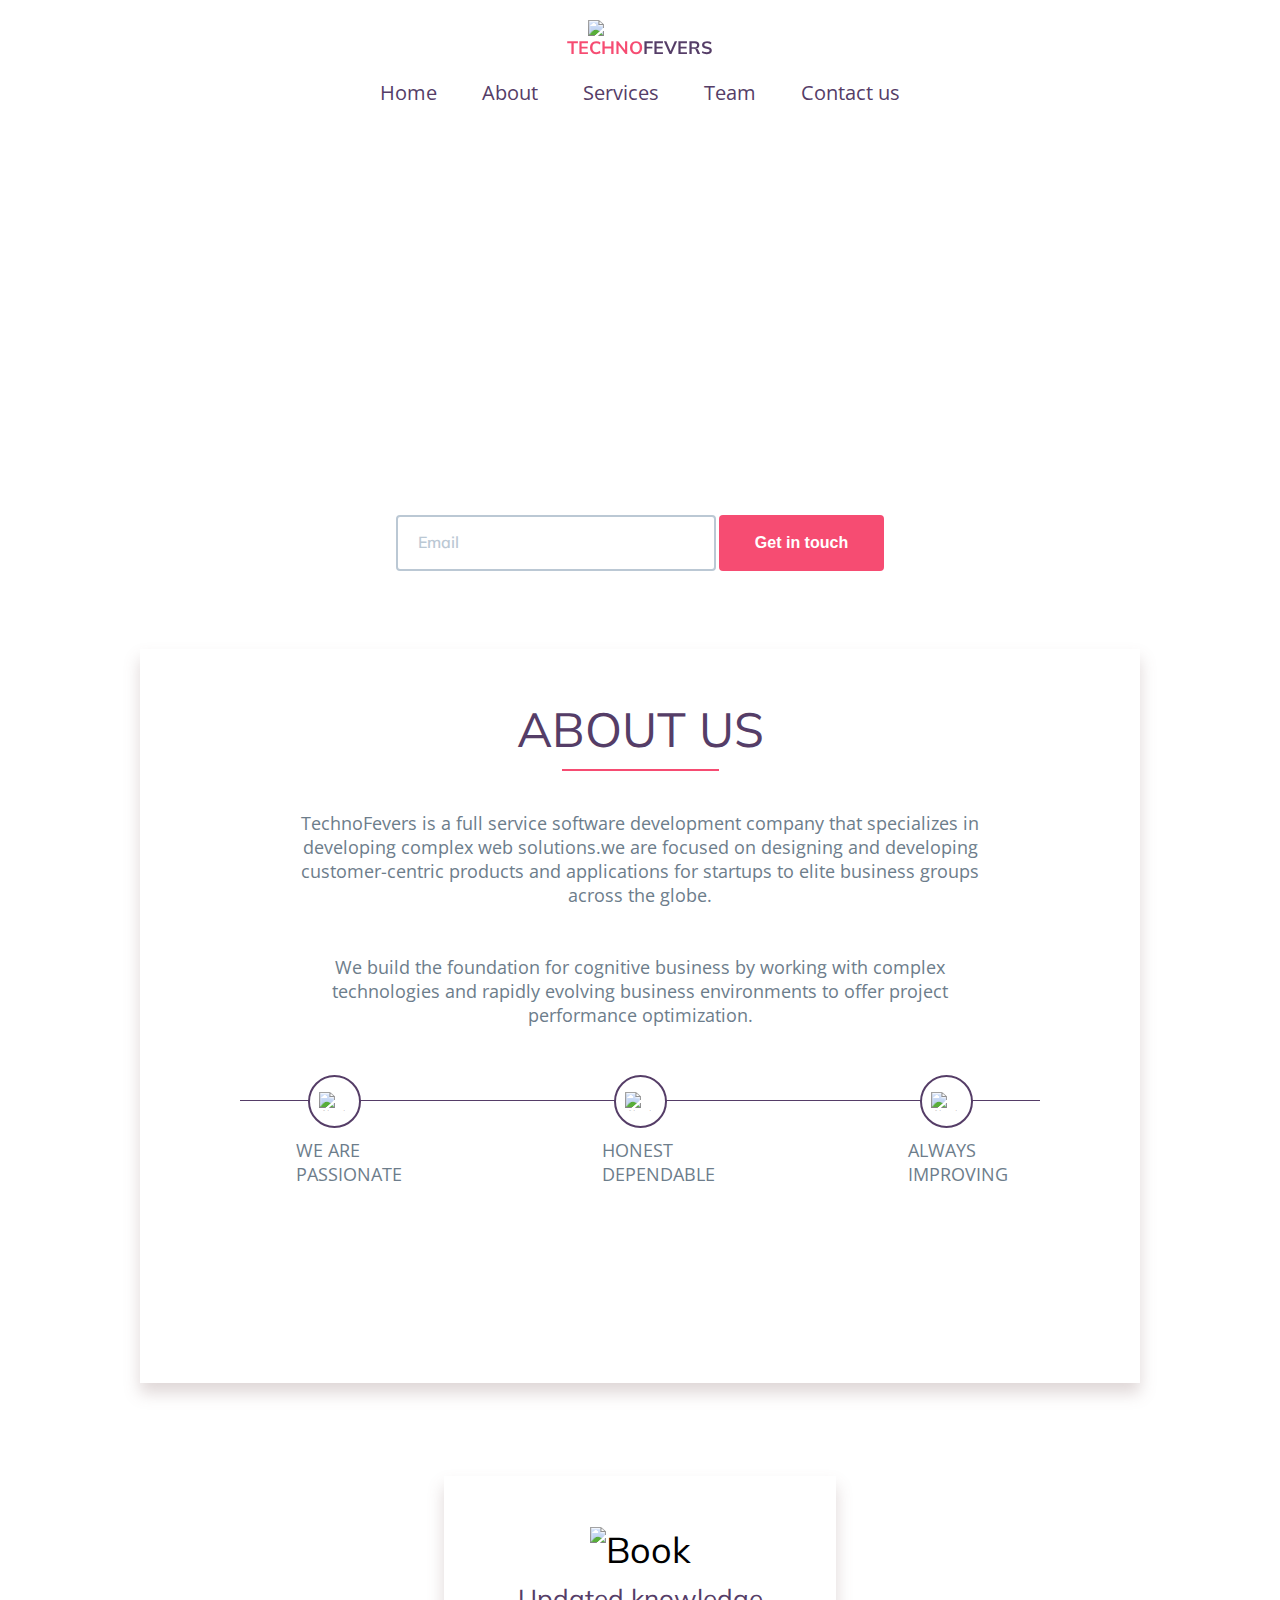
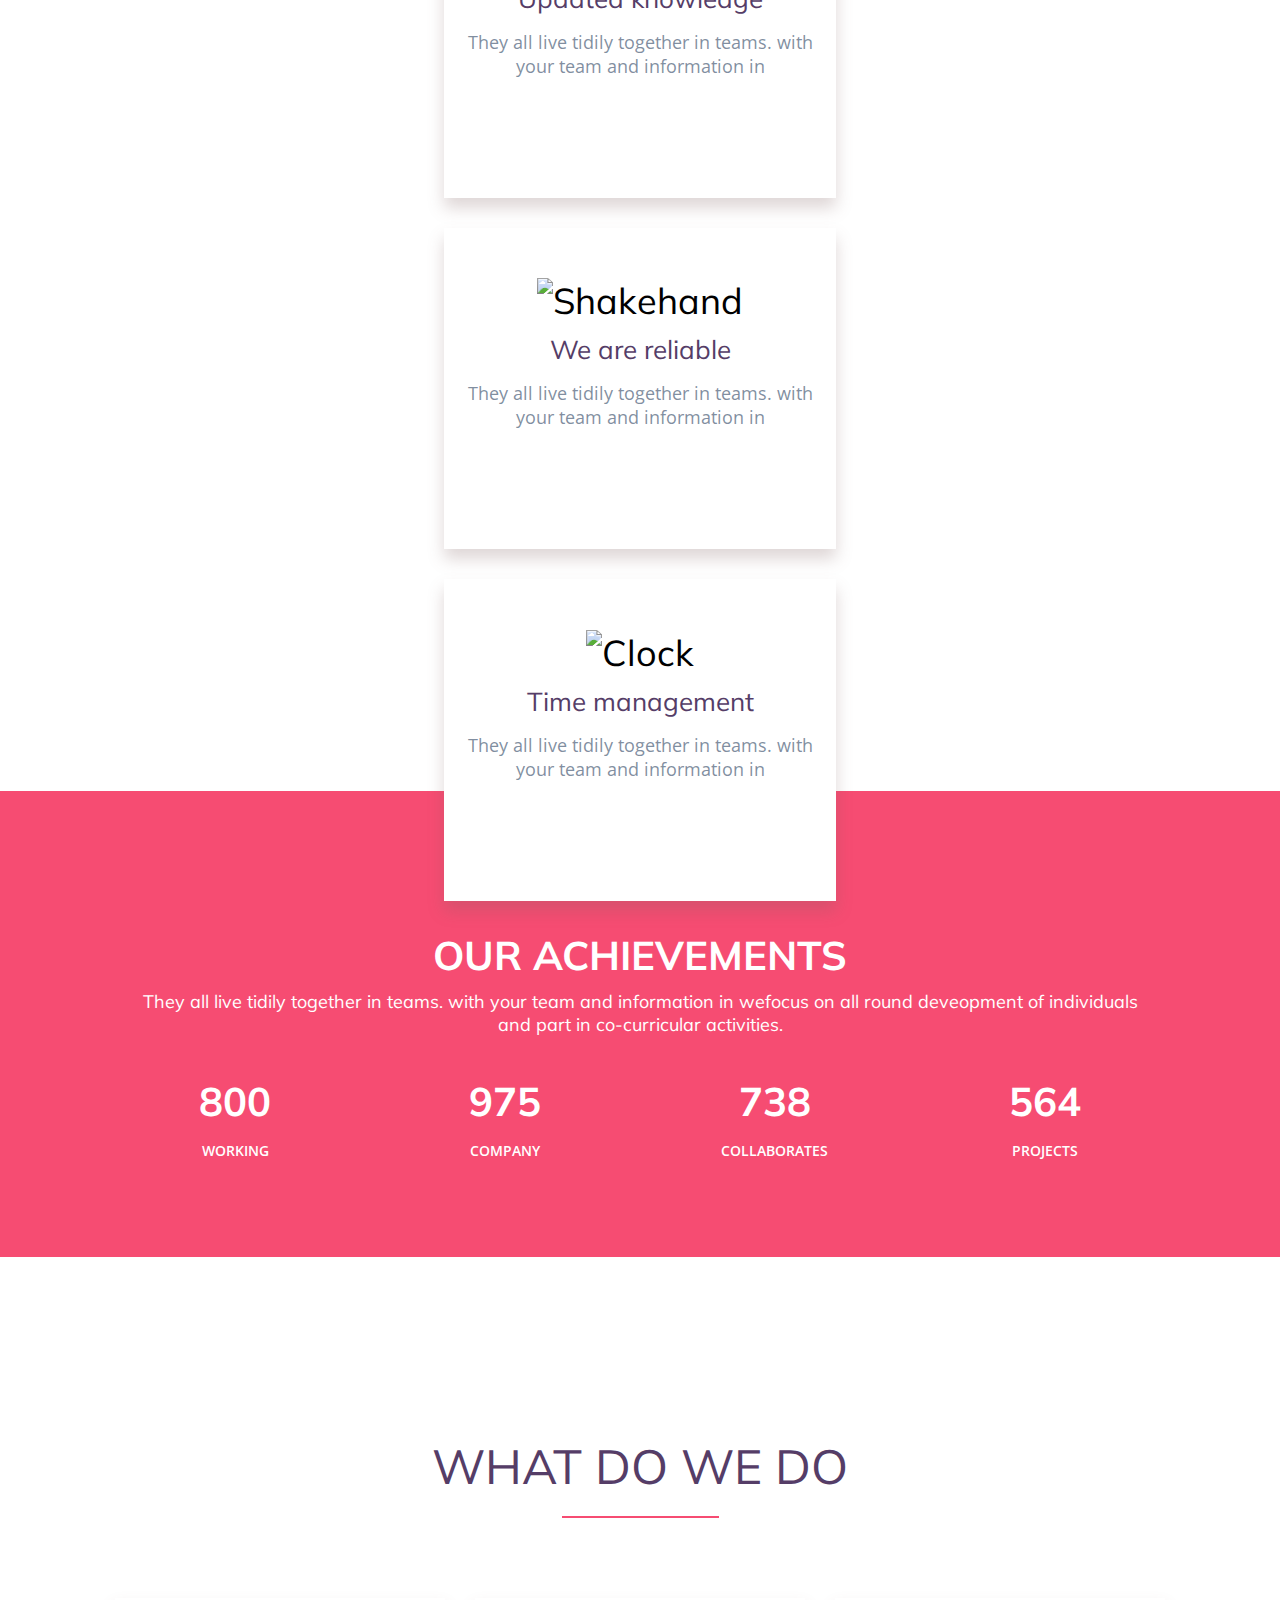
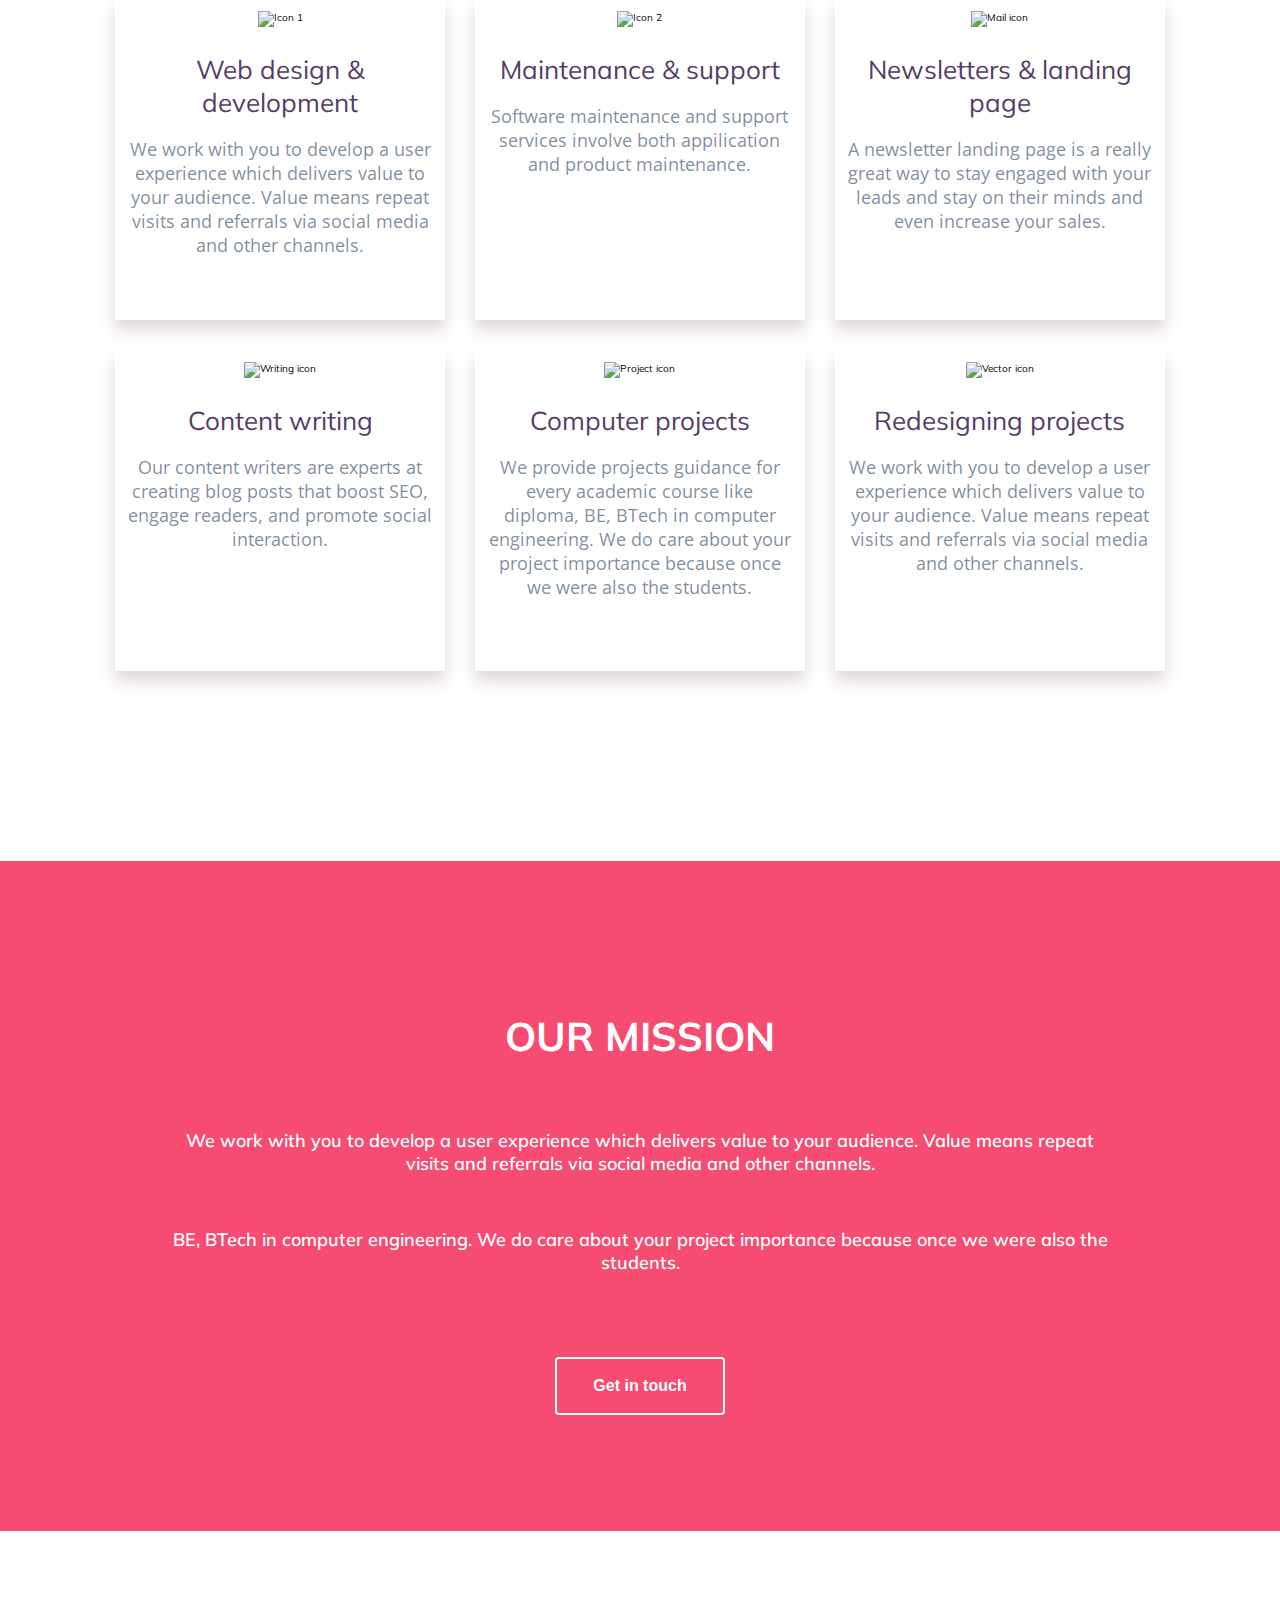
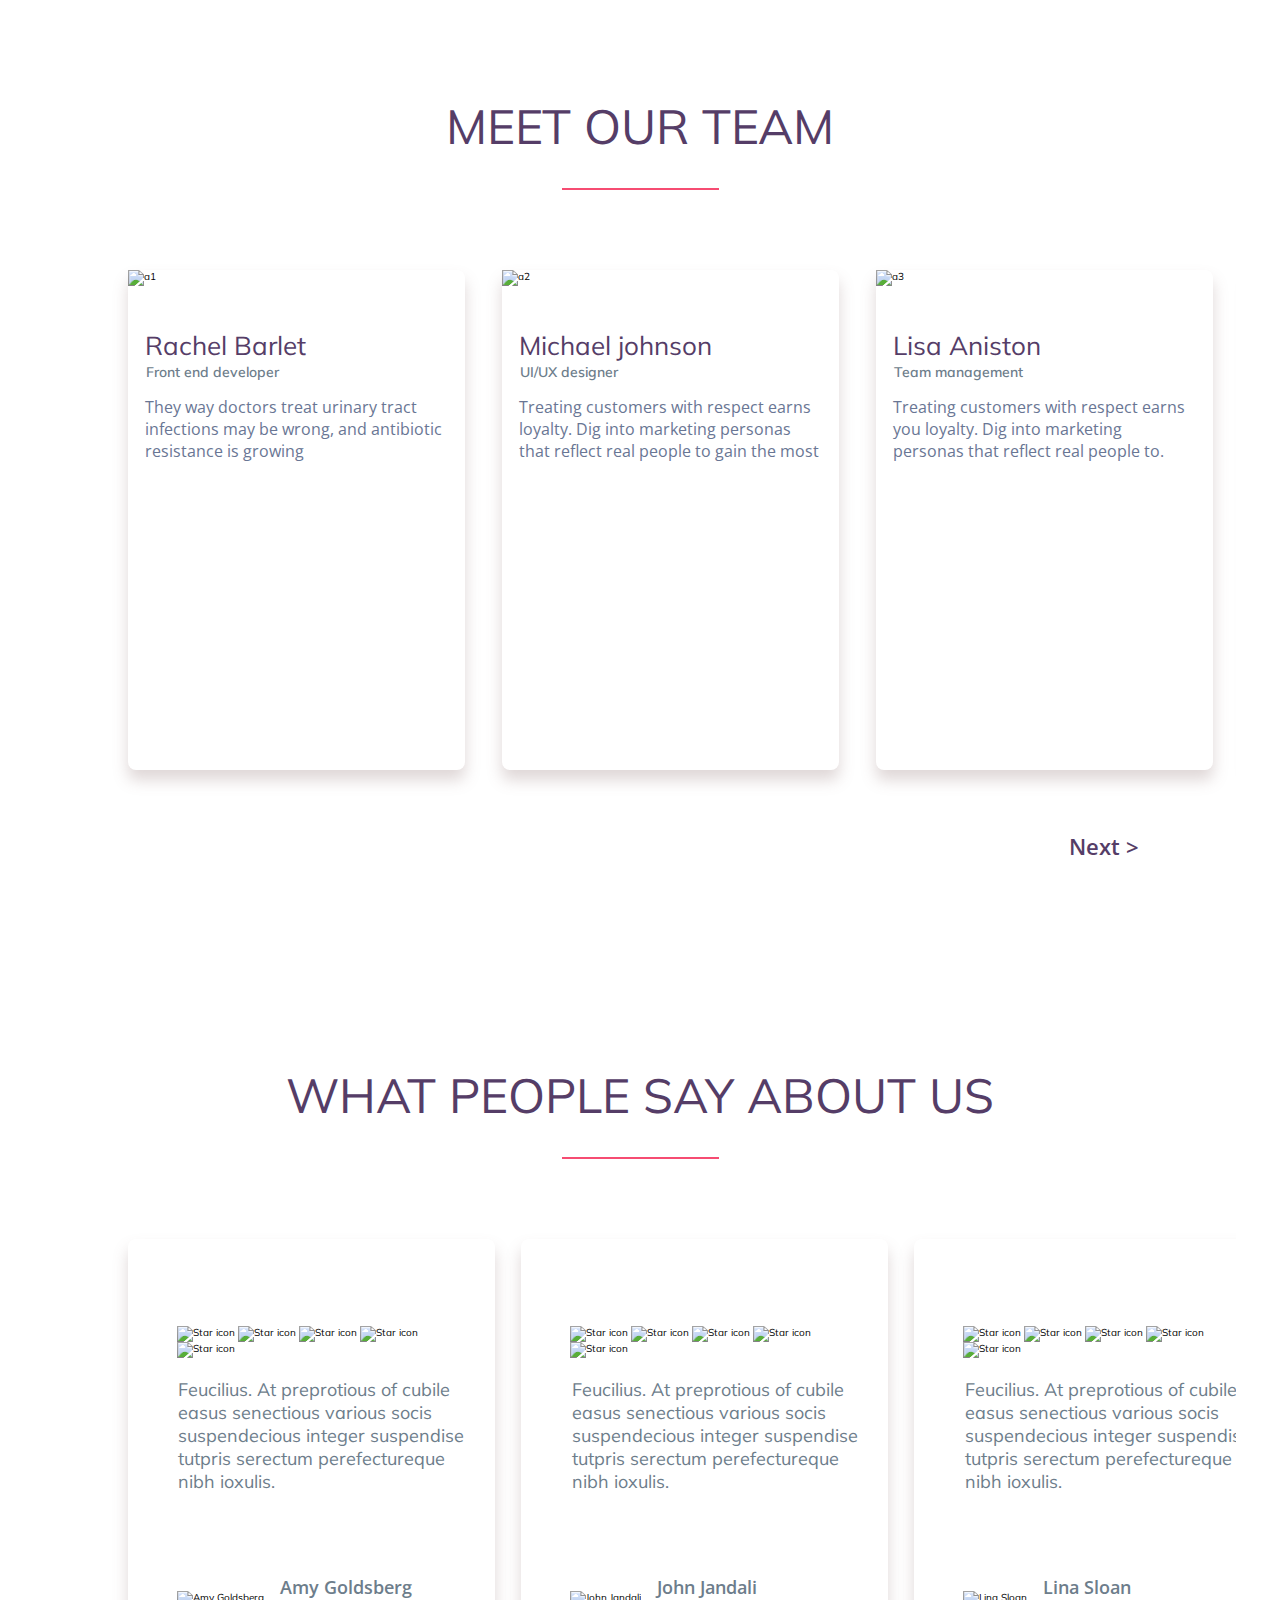
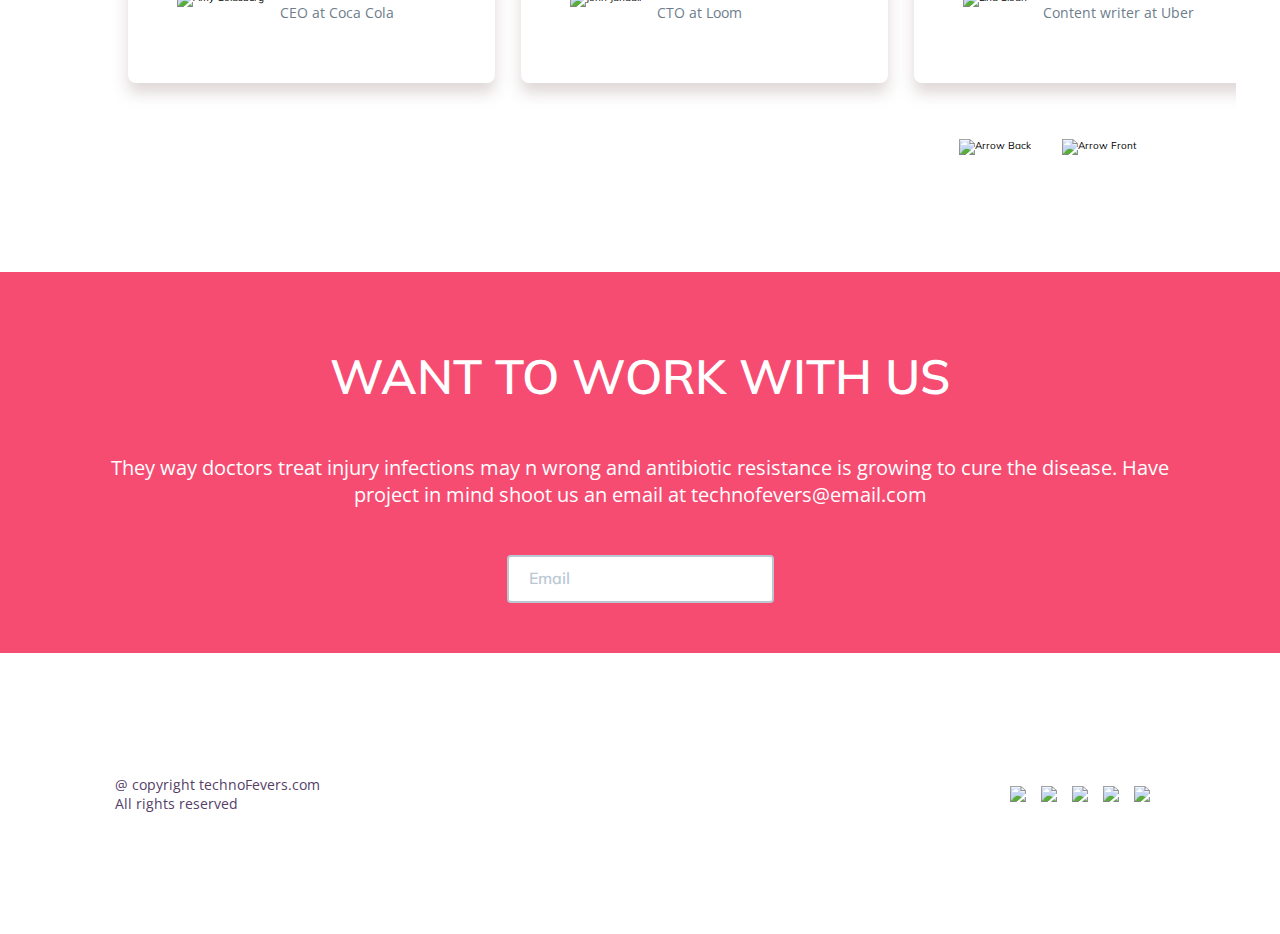
==== commit a62d0261: "Optimized for Lighthouse score" ====
--- a/index.html
+++ b/index.html
@@ -12,14 +12,9 @@
   
   <body>
     <link rel="preconnect" href="https://fonts.googleapis.com" />
-    <link rel="preconnect" href="https://fonts.gstatic.com" crossorigin />
     <link
       href="https://fonts.googleapis.com/css2?family=Mulish:wght@400;600;700;800&family=Open+Sans:wght@400;600;700;800&display=swap"
       rel="stylesheet"
-    />
-    <link
-      rel="stylesheet"
-      href="https://cdnjs.cloudflare.com/ajax/libs/font-awesome/5.15.4/css/all.min.css"
     />
     <link rel="icon" href="./assets/TechnoFevers.svg" type="image/svg" sizes="32x32" />
     <link rel="stylesheet" href="styles.css" />
@@ -375,11 +370,11 @@
         <p>@ copyright technoFevers.com<br />All rights reserved</p>
       </div>
       <div class="footer-right">
-        <a href="#" aria-label="YouTube"><i class="fab fa-youtube"></i></a>
-        <a href="#" aria-label="Twitter"><i class="fab fa-twitter"></i></a>
-        <a href="#" aria-label="Facebook"><i class="fab fa-facebook-f"></i></a>
-        <a href="#" aria-label="Instagram"><i class="fab fa-instagram"></i></a>
-        <a href="#" aria-label="LinkedIn"><i class="fab fa-linkedin-in"></i></a>
+        <img src="assets/youtube.svg" aria-label="YouTube" />
+        <img src="assets/twitter.svg" aria-label="Twitter" />
+        <img src="assets/facebook.svg" aria-label="Facebook" />
+        <img src="assets/insta.svg" aria-label="Instagram" />
+        <img src="assets/Linkedin.svg" aria-label="LinkedIn" />
       </div>
     </footer>
   </body>
--- a/styles.css
+++ b/styles.css
@@ -1,5 +1,6 @@
 :root {
     font-size: 10px;
+
     /* Font Sizes */
     --font-size-h1: 4.8rem;
     --font-size-h2: 4rem;
@@ -19,7 +20,6 @@
     --card-shadow: 0px 10px 15px 0px #7E616140;
 }
 
-
 h1 {
     font-size: var(--font-size-h1);
 }
@@ -86,7 +86,6 @@
     height: 12rem;
     top: 0.2rem;
     left: 66.7rem;
-    gap: 0px;
 }
 
 
@@ -135,10 +134,8 @@
     width: 32rem;
     padding: var(--font-size-nav);
     height: 5.6rem;
-    gap: 0px;
-    border-radius: 4px 0px 0px 0px;
-    border: 2px 0px 0px 0px;
-    opacity: 0px;
+    border-radius: 0.4rem;
+    border: 0.2rem solid #BBC8D4;
     box-sizing: border-box;
     font-size: 1.6rem;
     font-weight: 600;
@@ -154,9 +151,8 @@
 .hero button {
     width: 16.5rem;
     height: 5.6rem;
-    gap: 0px;
-    border-radius: 4px 0px 0px 0px;
-    opacity: 0px;
+    border: 0;
+    border-radius: 0.4rem;
     background-color: var(--color-secondary);
     color: var(--color-background);
     font-size: 1.6rem;
@@ -184,11 +180,11 @@
 }
 
 .underline {
-    width: 15.7em;
-    height: 0.2em;
+    width: 15.7rem;
+    height: 0.2rem;
     background-color: var(--color-secondary);
     border: none;
-    margin: 0 auto 40px auto;
+    margin: 0 auto 4rem auto;
 }
 
 .about-us p {
@@ -215,9 +211,9 @@
     width: 4.9rem;
     height: 4.9rem;
     border-radius: 50%;
-    border: 2px solid var(--color-primary);;
+    border: 0.2rem solid var(--color-primary);;
     background-color: var(--color-background);
-    margin: 0 auto 10px;
+    margin: 0 auto 1rem;
 }
 
 .circle img {
@@ -241,7 +237,7 @@
     left: 50%;
     transform: translateX(-50%);
     width: 80rem;
-    height: 1px;
+    height: 0.1rem;
     background-color: var(--color-primary);;
 }
 
@@ -327,7 +323,7 @@
 
 .achievements h3 {
     font-size: 4em;
-    margin-bottom: 10px;
+    margin-bottom: 1rem;
 }
 
 .achievement-box {
@@ -412,7 +408,7 @@
     margin-top: 6.5rem;
     padding: var(--font-size-hero-p) 3.6rem;
     background-color: var(--color-secondary);
-    border: 2px solid var(--color-background);
+    border: 0.2rem solid var(--color-background);
     border-radius: calc( var(--font-size-h2)/10);
     color: var(--color-background);
     cursor: pointer;
@@ -586,10 +582,8 @@
     width: 26.7rem;
     padding: var(--font-size-nav);
     height: var(--font-size-h1);
-    gap: 0px;
-    border-radius: 4px 0px 0px 0px;
-    border: 2px 0px 0px 0px;
-    opacity: 0px;
+    border-radius: 0.4rem;
+    border: 0.2rem solid #BBC8D4;
     box-sizing: border-box;
     font-size: var(--font-size-button);
     font-weight: 600;
@@ -608,7 +602,7 @@
     gap: 3rem;
     padding: auto;
     max-width: 82vw;
-    height: 20vh;
+    height: 17vh;
     margin: auto;
 }
 
@@ -633,14 +627,15 @@
     justify-content: flex-end;
 }
 
-.footer-right a {
+.footer-right img {
     margin-right: 1.5rem;
     font-size: 2.5rem;
     color: #5b3b70;
     text-decoration: none;
 }
 
-.footer-right a:hover {
+.footer-right img:hover {
+    cursor: pointer;
     color: #000;
 }
 
@@ -682,6 +677,20 @@
 @media (max-width: 30rem) {
     .card {
         width: 95%;
+    }
+
+    .teamcards {
+        display: grid;
+        gap: 3rem;
+        height: auto;
+        margin: auto;
+    }
+    
+    .teamcard {
+        min-width: auto;
+        min-height: auto;
+        width: auto;
+        height: auto;
     }
 }
 
@@ -731,7 +740,7 @@
     }
 
     .logo-flex p {
-        font-size: 5.96px;
+        font-size: 0.596rem;
     }
     
     .hero h1 {
@@ -833,4 +842,4 @@
     .footer-left, .footer-right {
         justify-content: center;
     }
-}
+}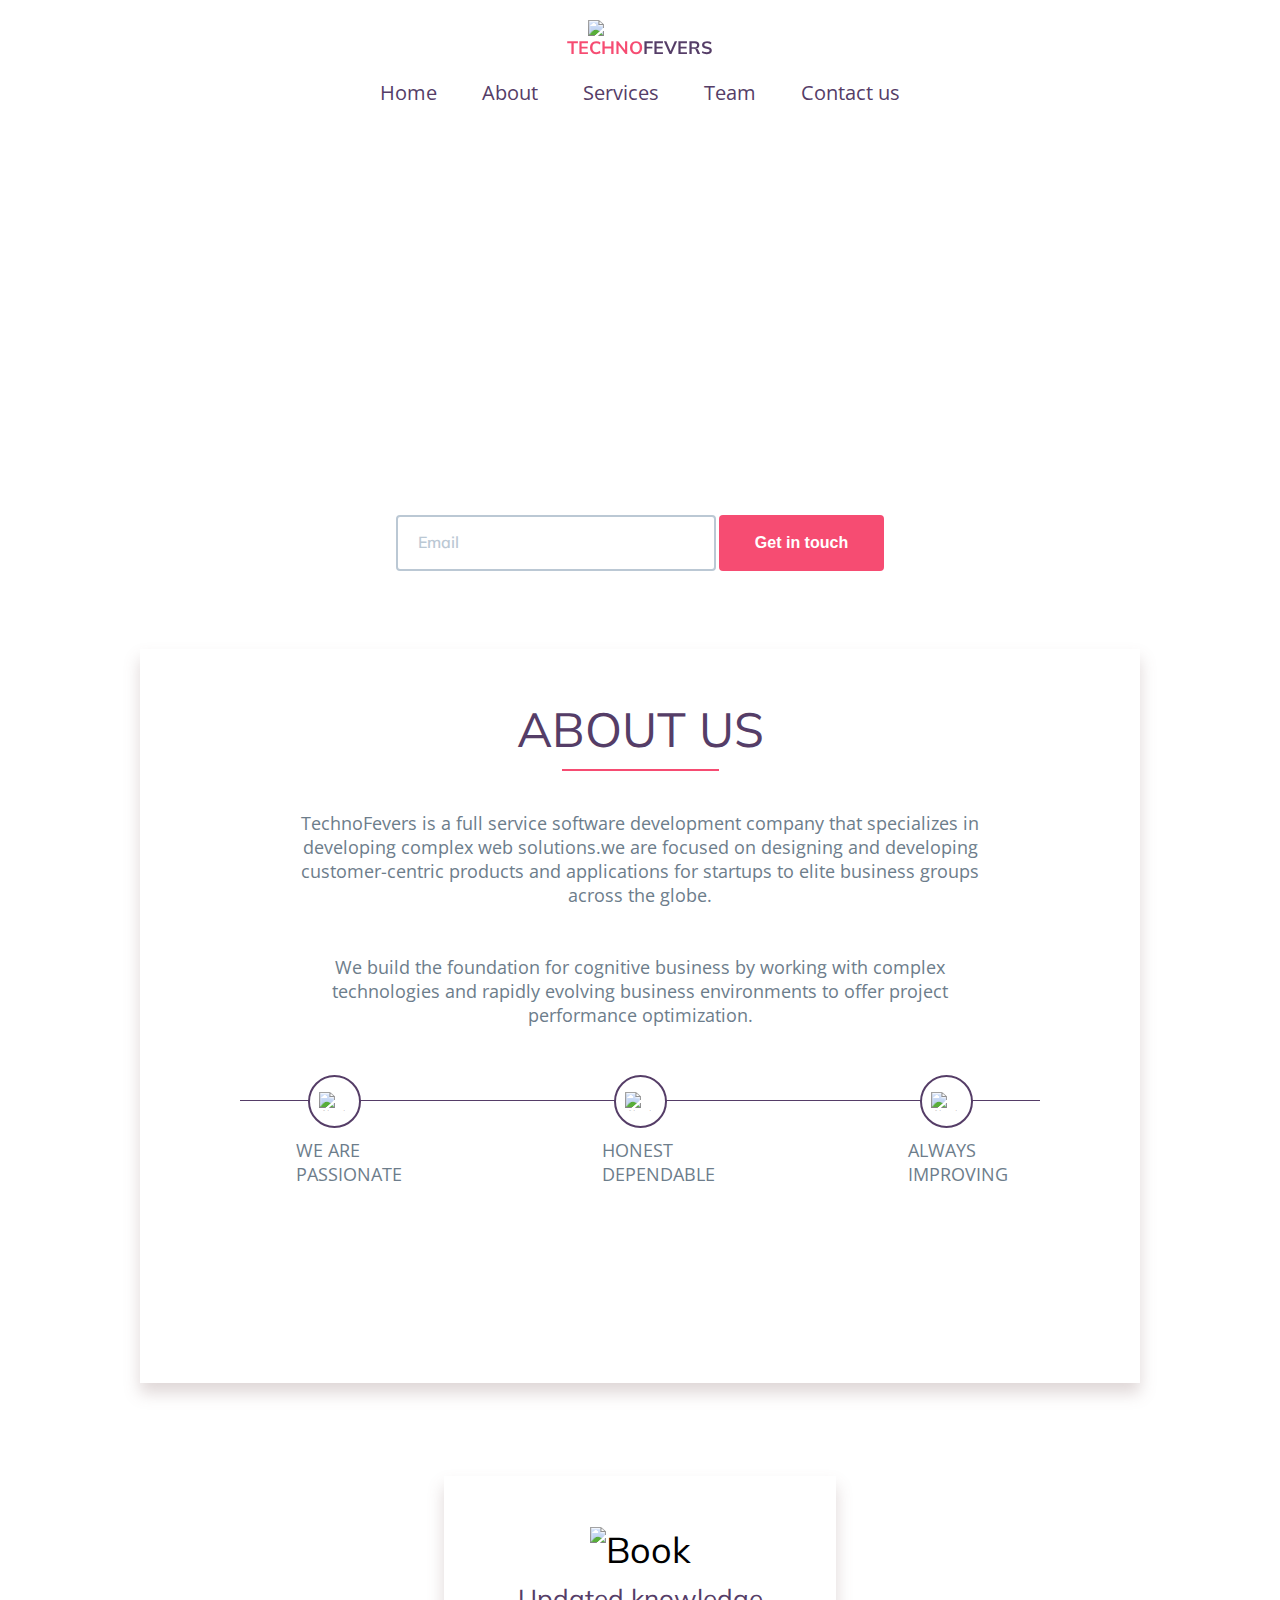
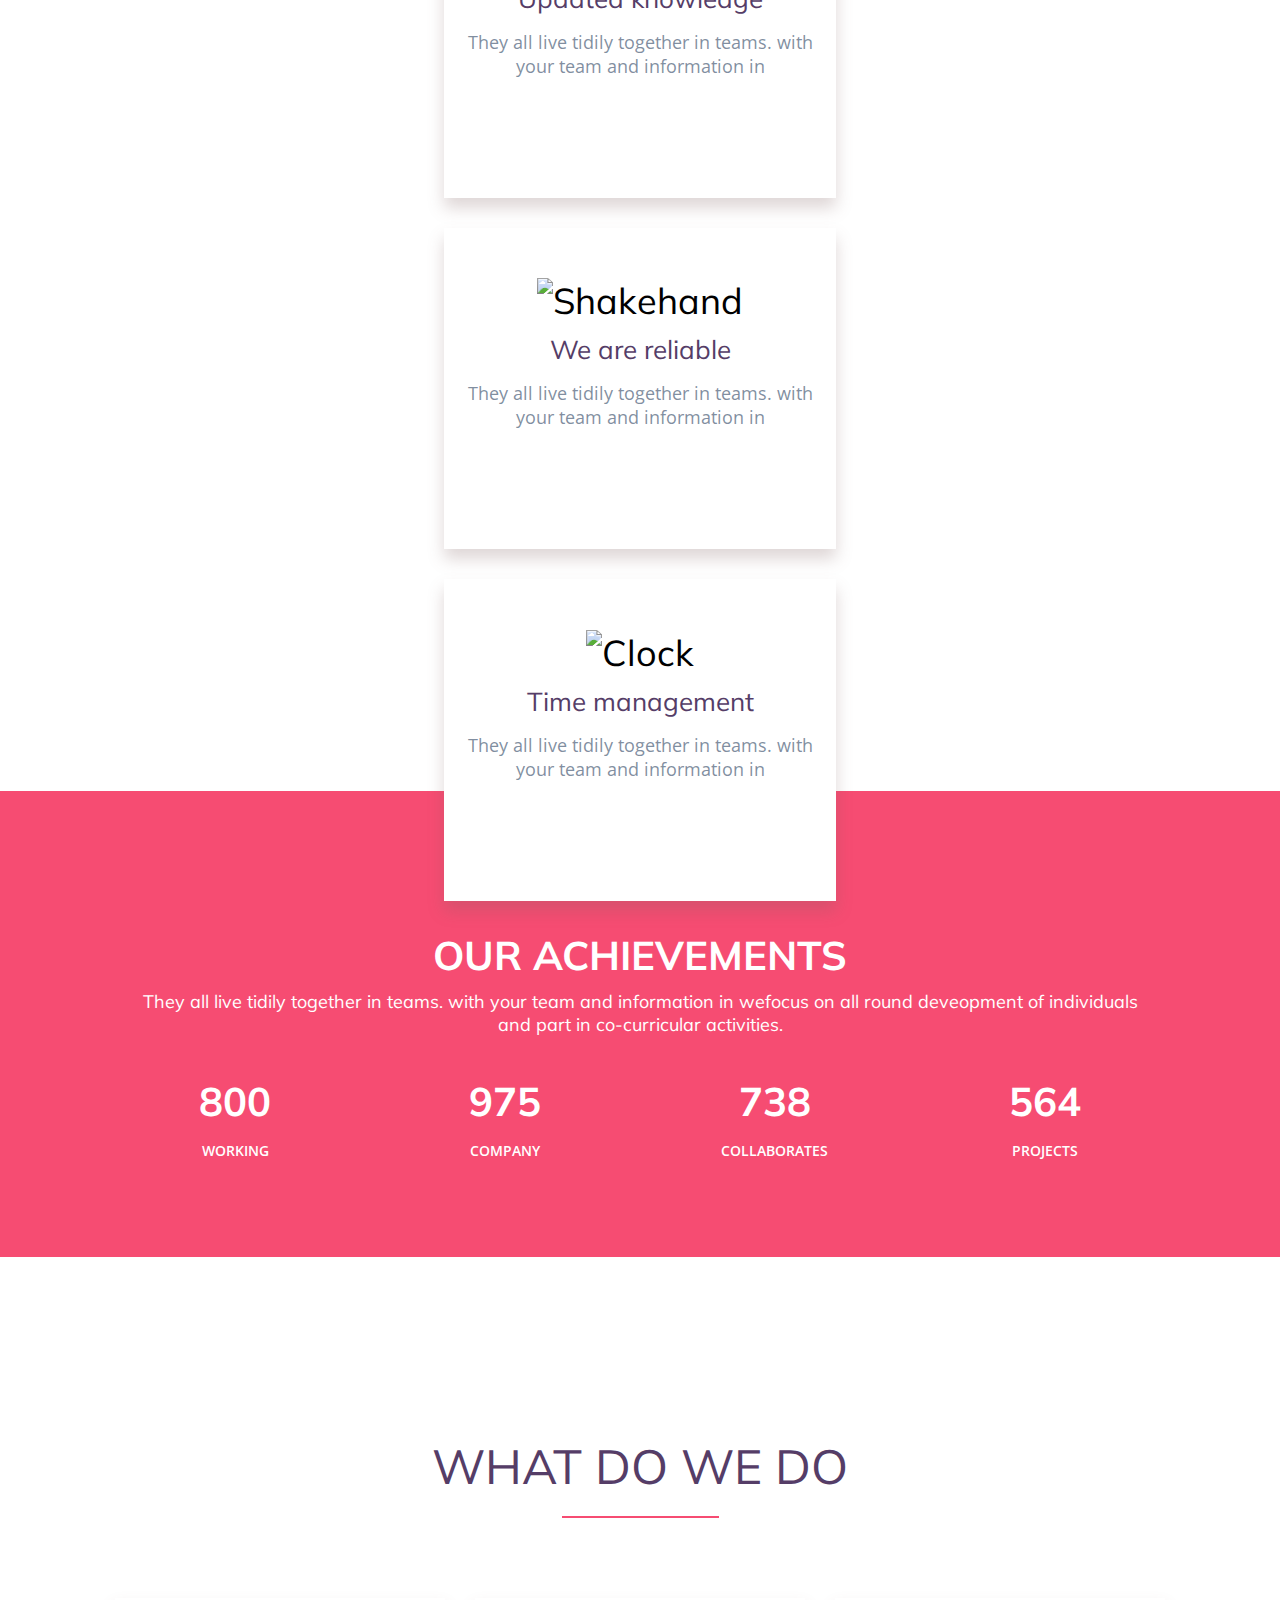
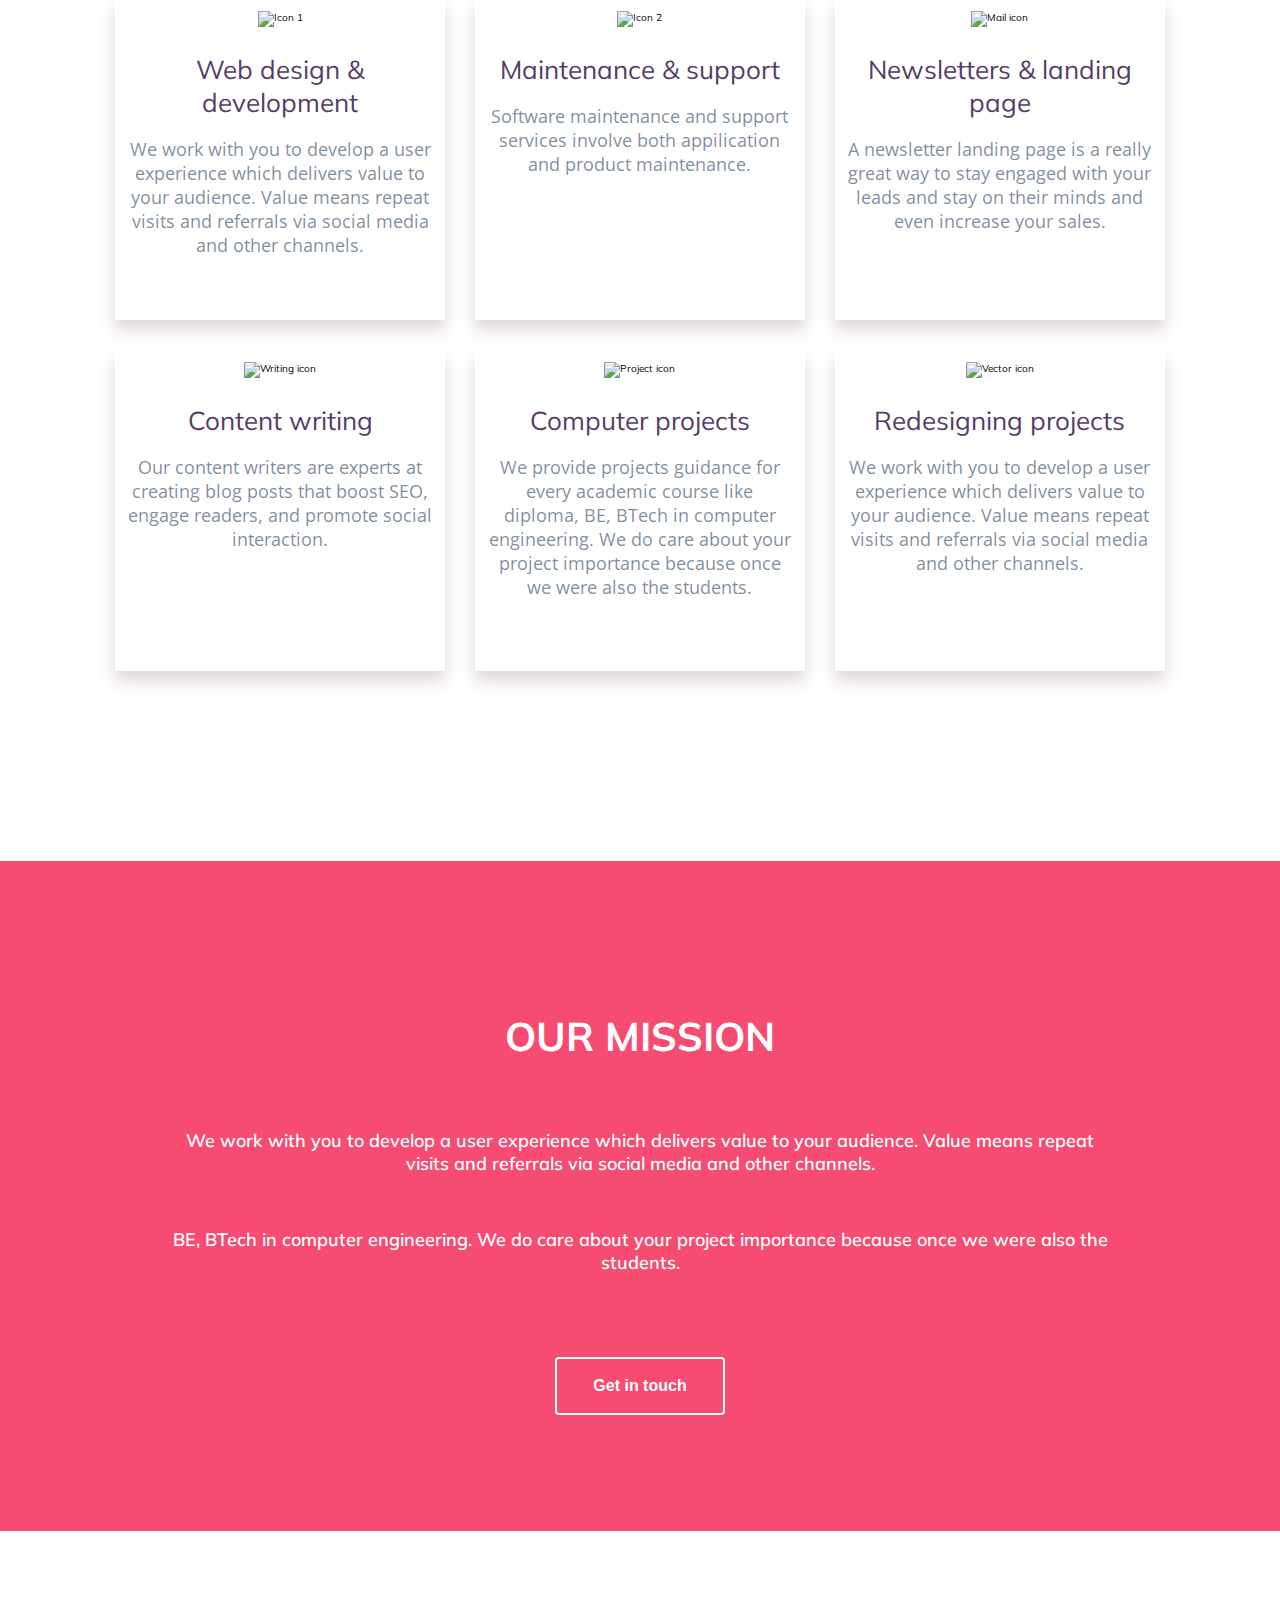
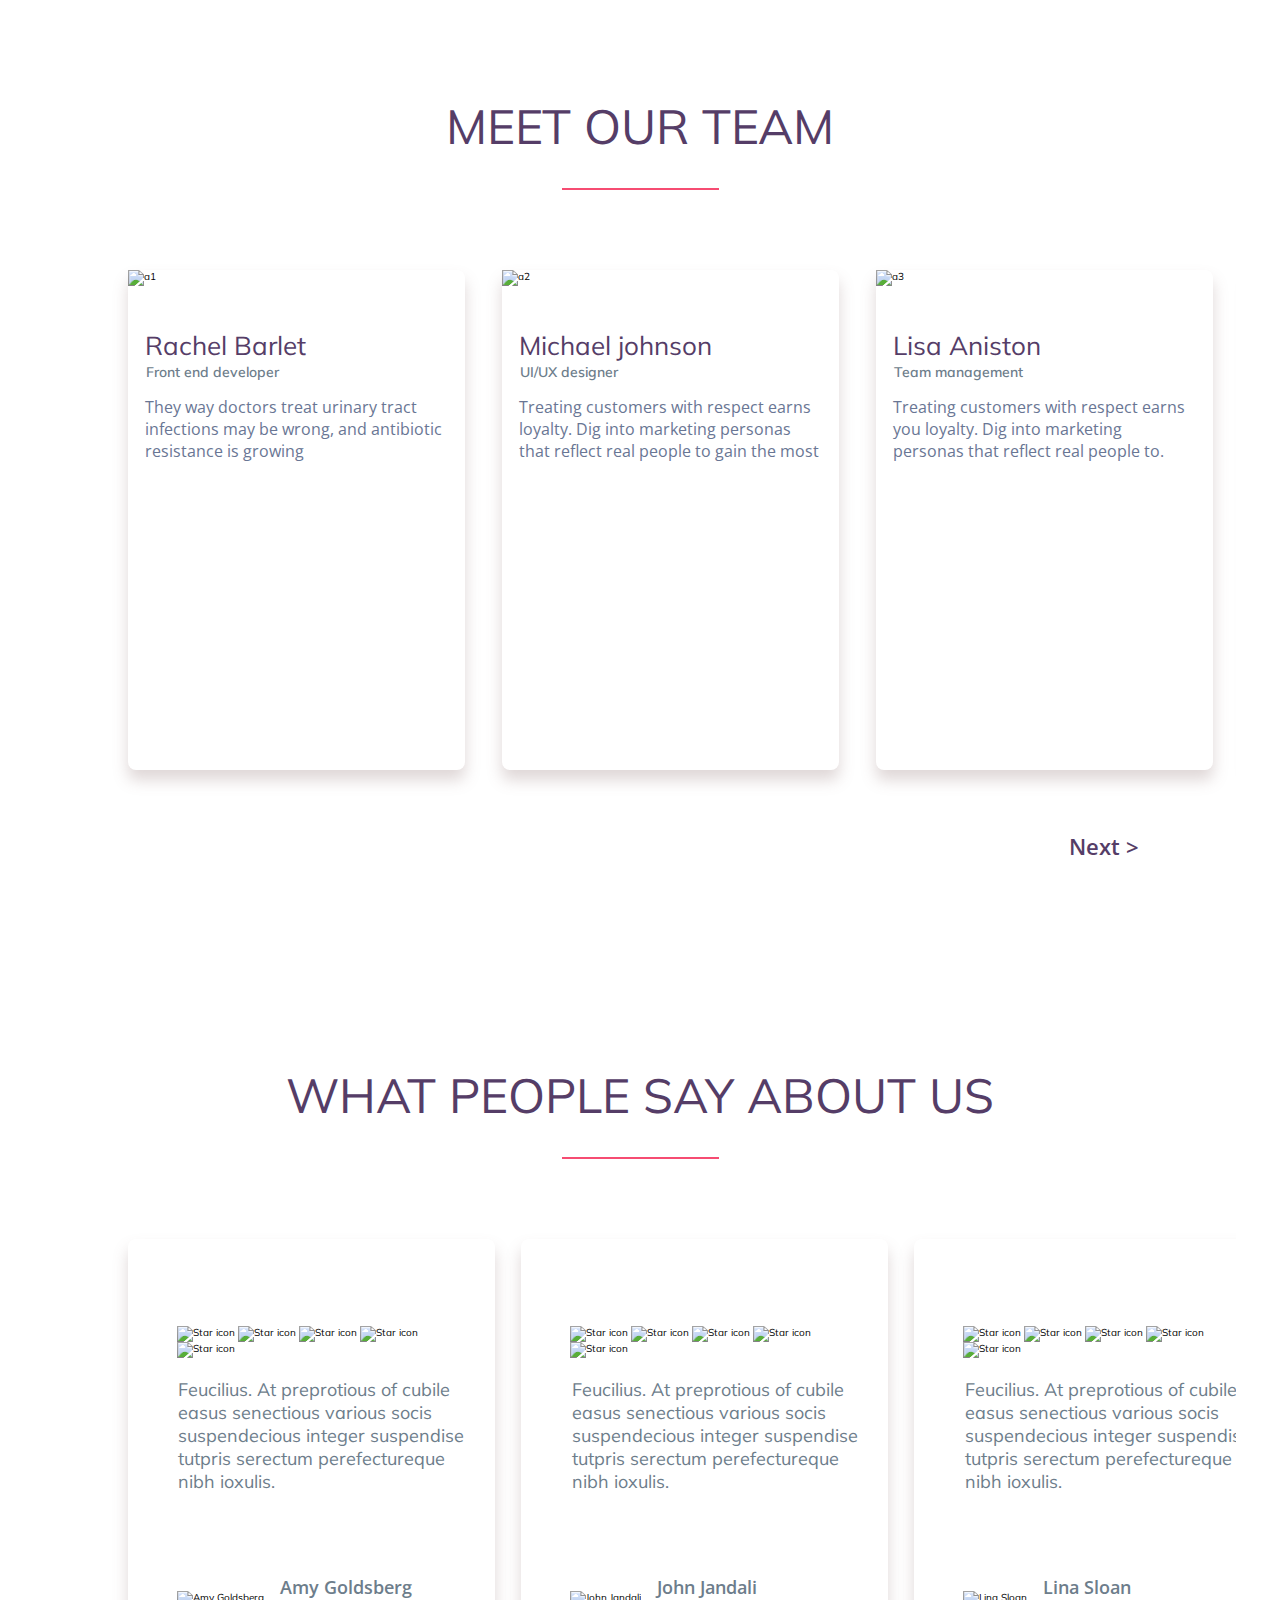
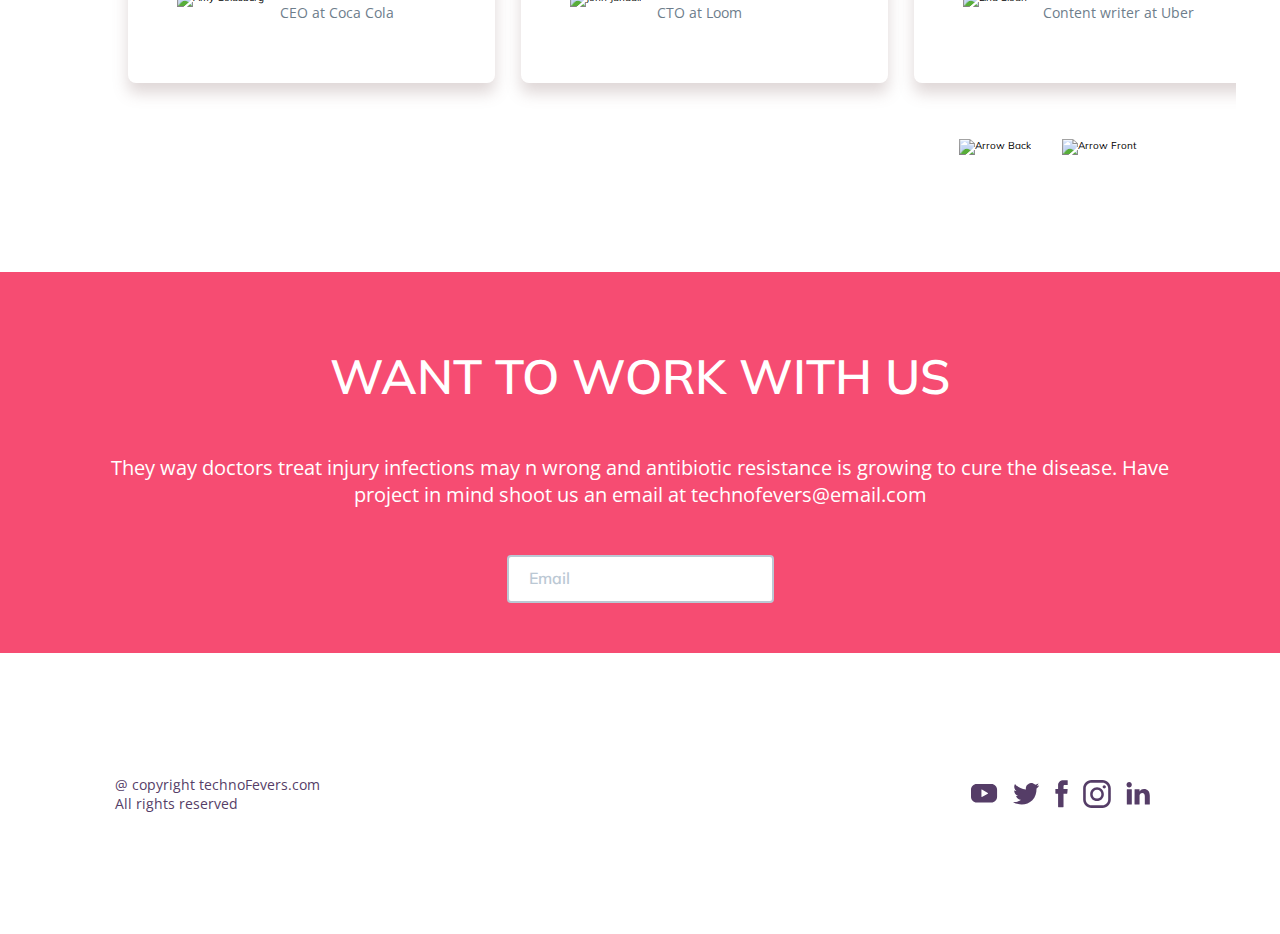
==== commit 7296592a: "Some more changes for lighthouse score" ====
--- a/index.html
+++ b/index.html
@@ -8,17 +8,21 @@
       name="description"
       content="TechnoFevers is your go-to source for the latest technology trends, gadget reviews, and expert insights on innovation and digital advancements. Stay updated with us!"
     />
-  </head>
-  
-  <body>
     <link rel="preconnect" href="https://fonts.googleapis.com" />
     <link
       href="https://fonts.googleapis.com/css2?family=Mulish:wght@400;600;700;800&family=Open+Sans:wght@400;600;700;800&display=swap"
       rel="stylesheet"
     />
-    <link rel="icon" href="./assets/TechnoFevers.svg" type="image/svg" sizes="32x32" />
+    <link
+      rel="icon"
+      href="./assets/TechnoFevers.svg"
+      type="image/svg"
+      sizes="32x32"
+    />
     <link rel="stylesheet" href="styles.css" />
-    
+  </head>
+
+  <body>
     <!-- Header Section -->
     <header class="logo-flex">
       <div class="logo-center">
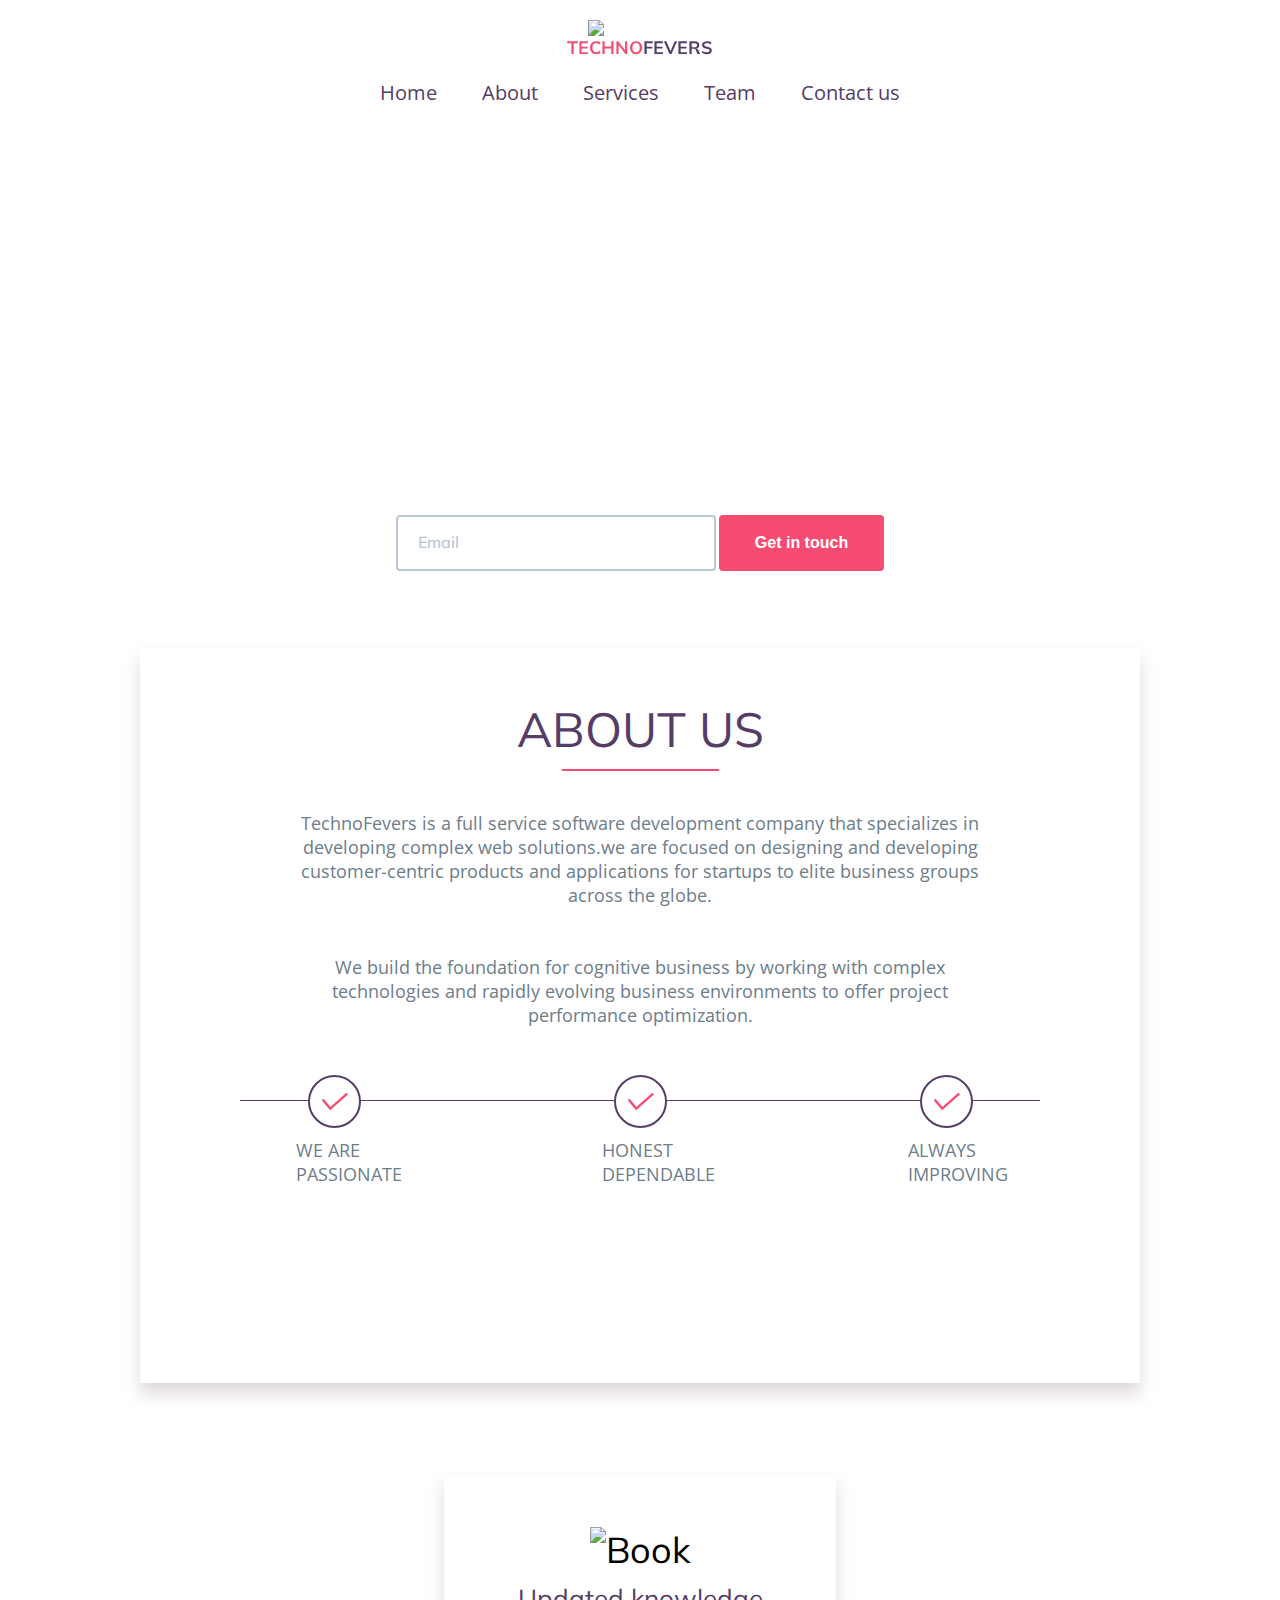
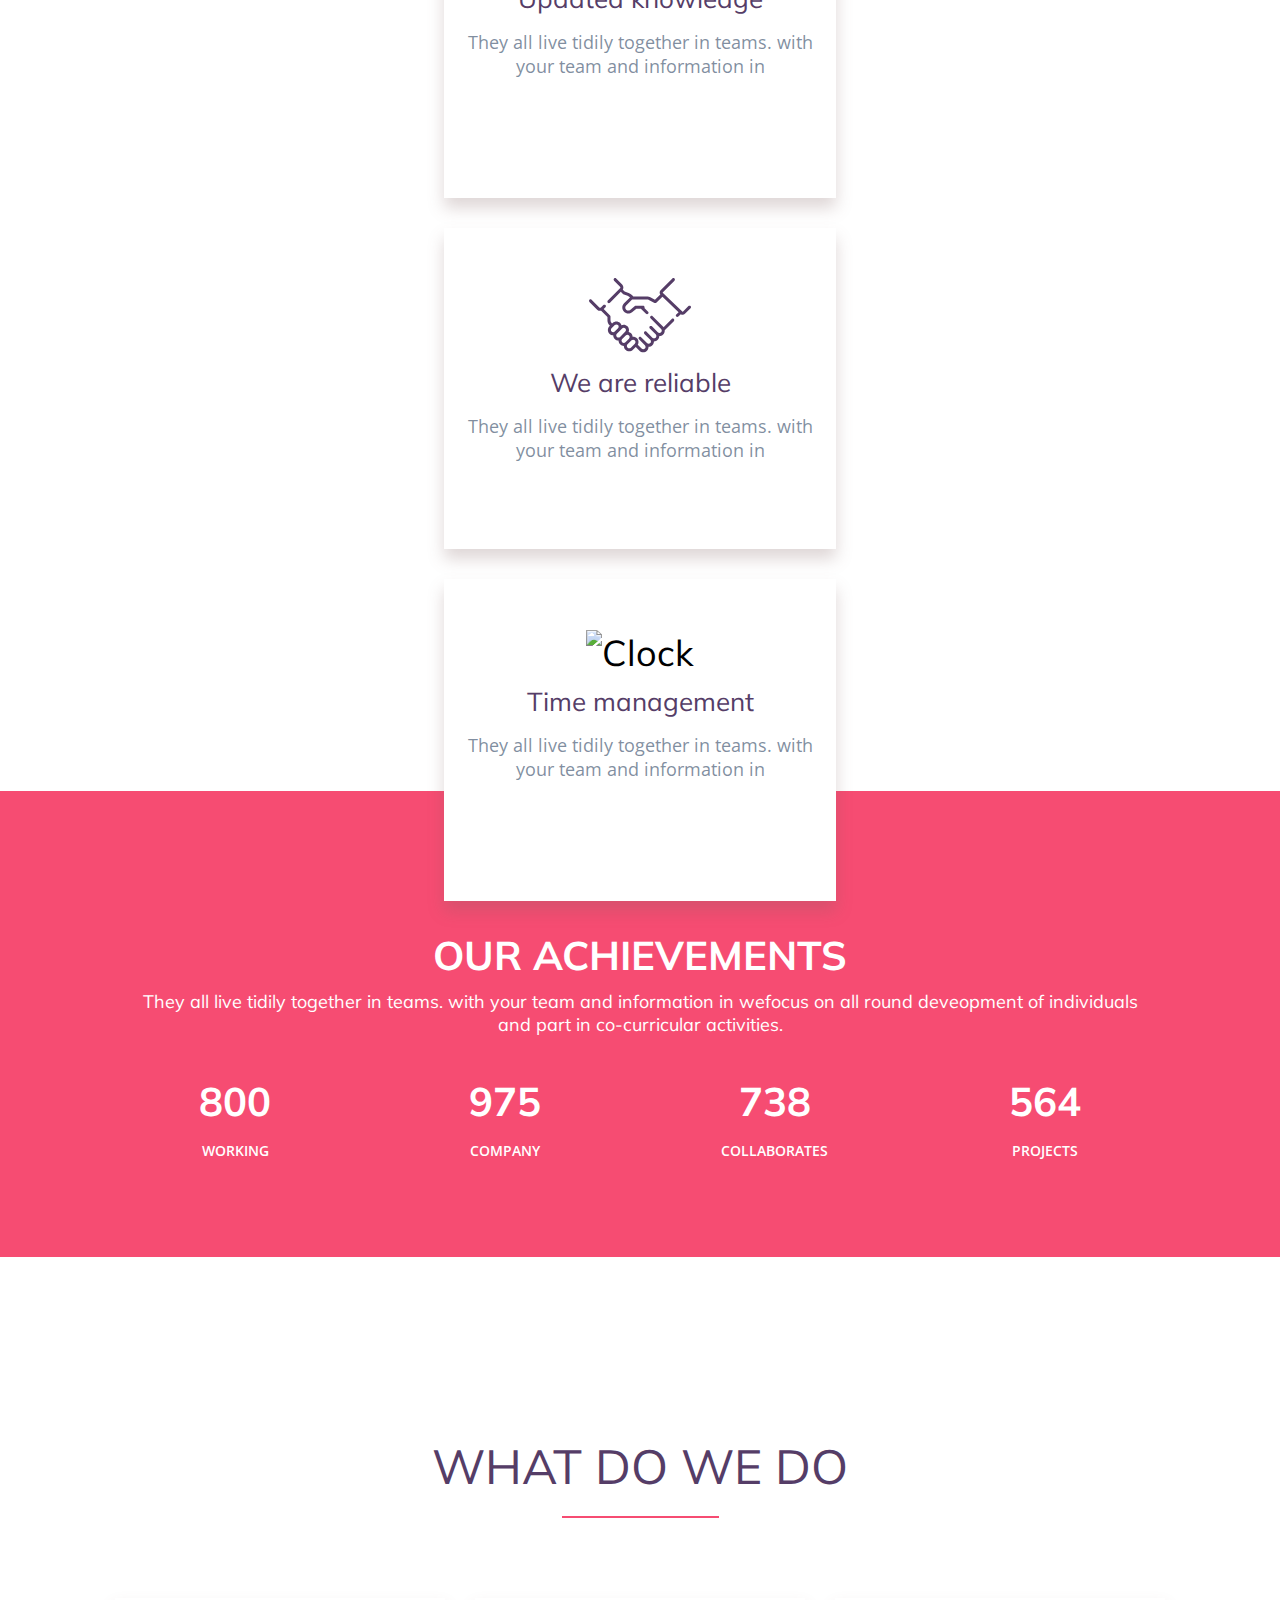
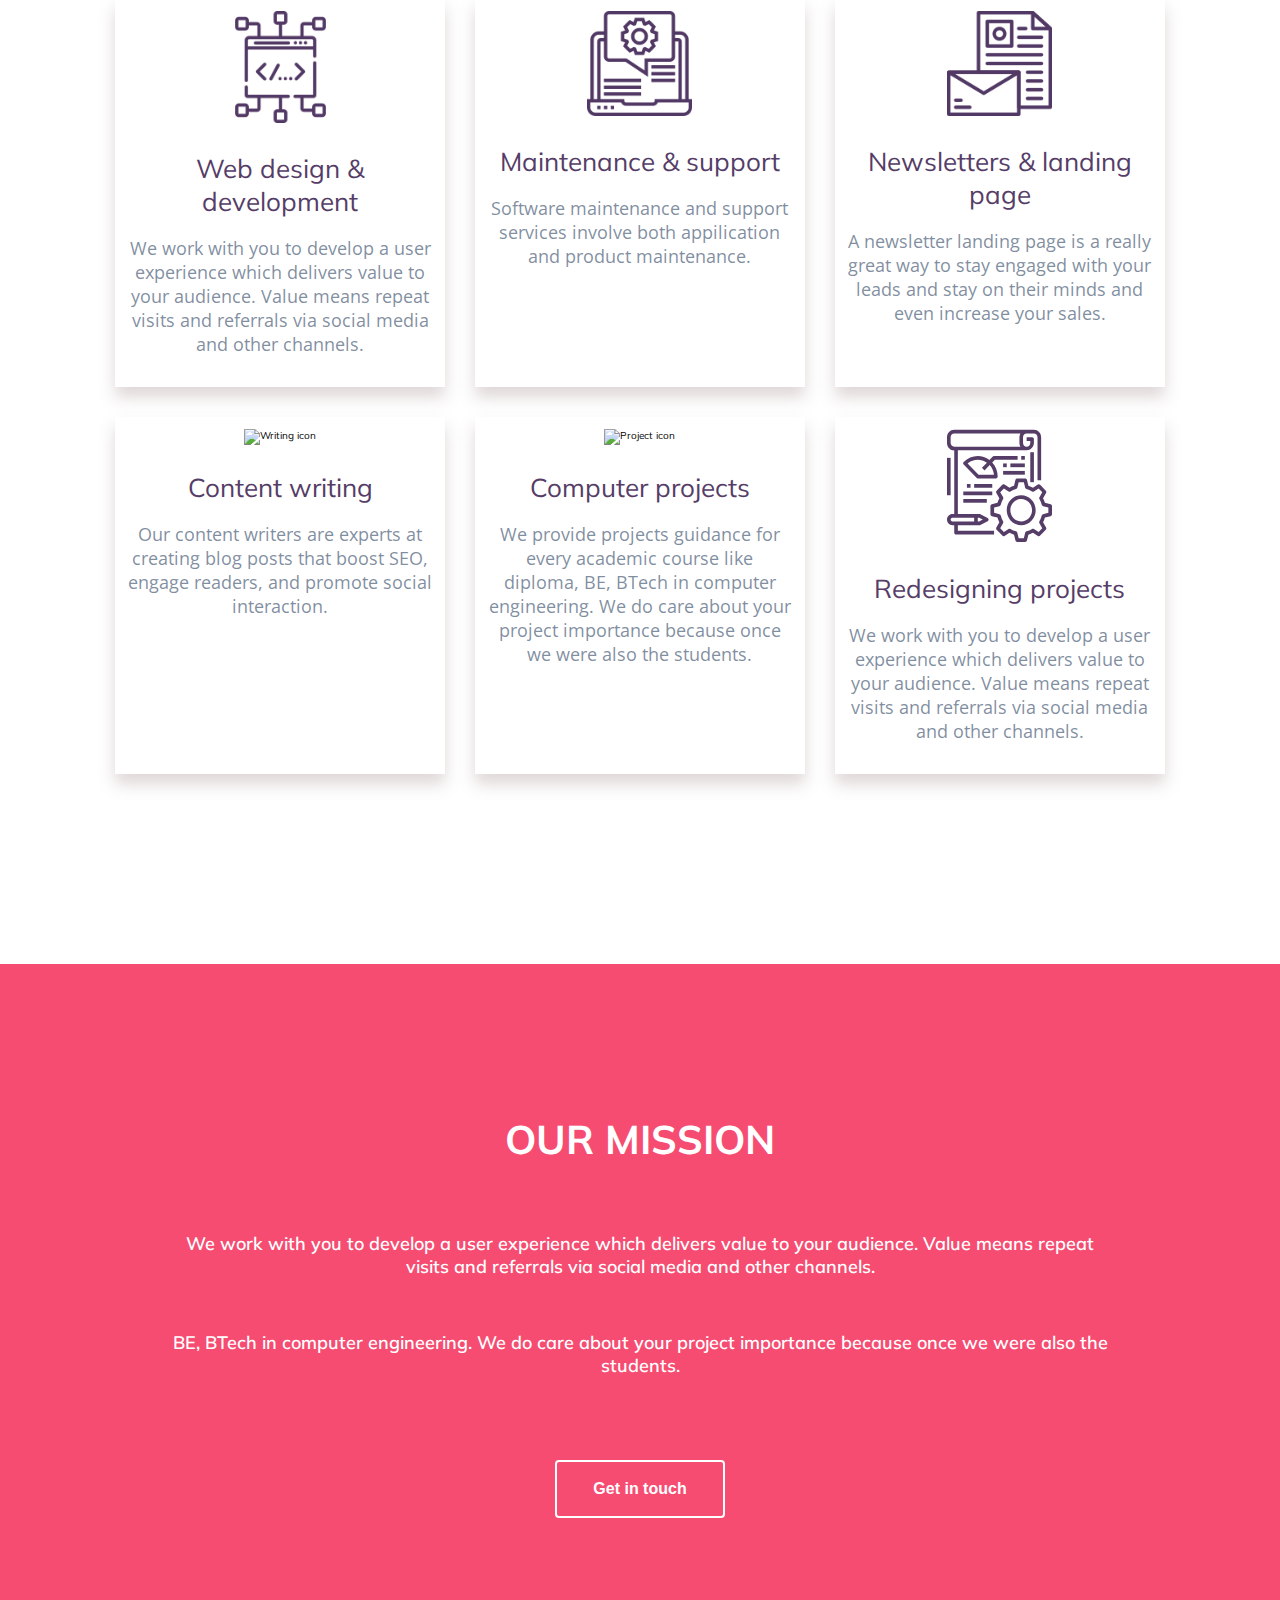
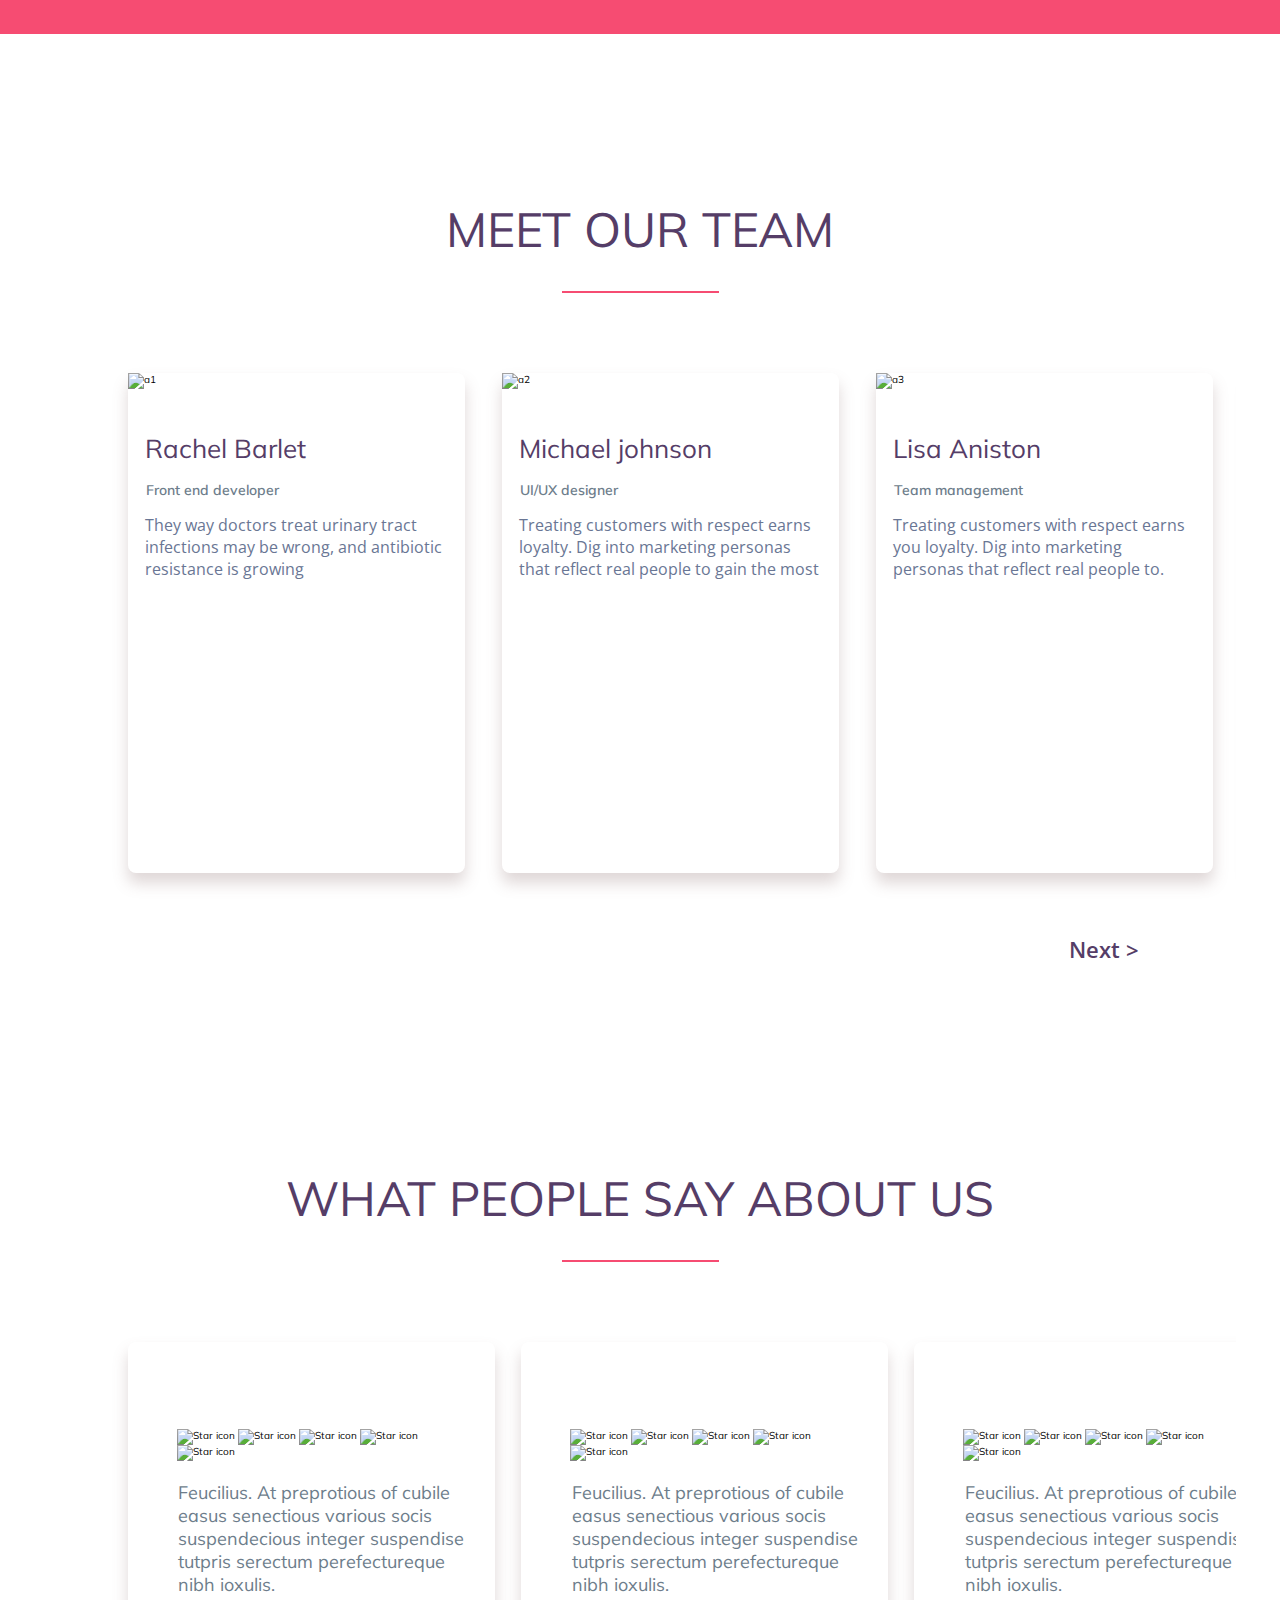
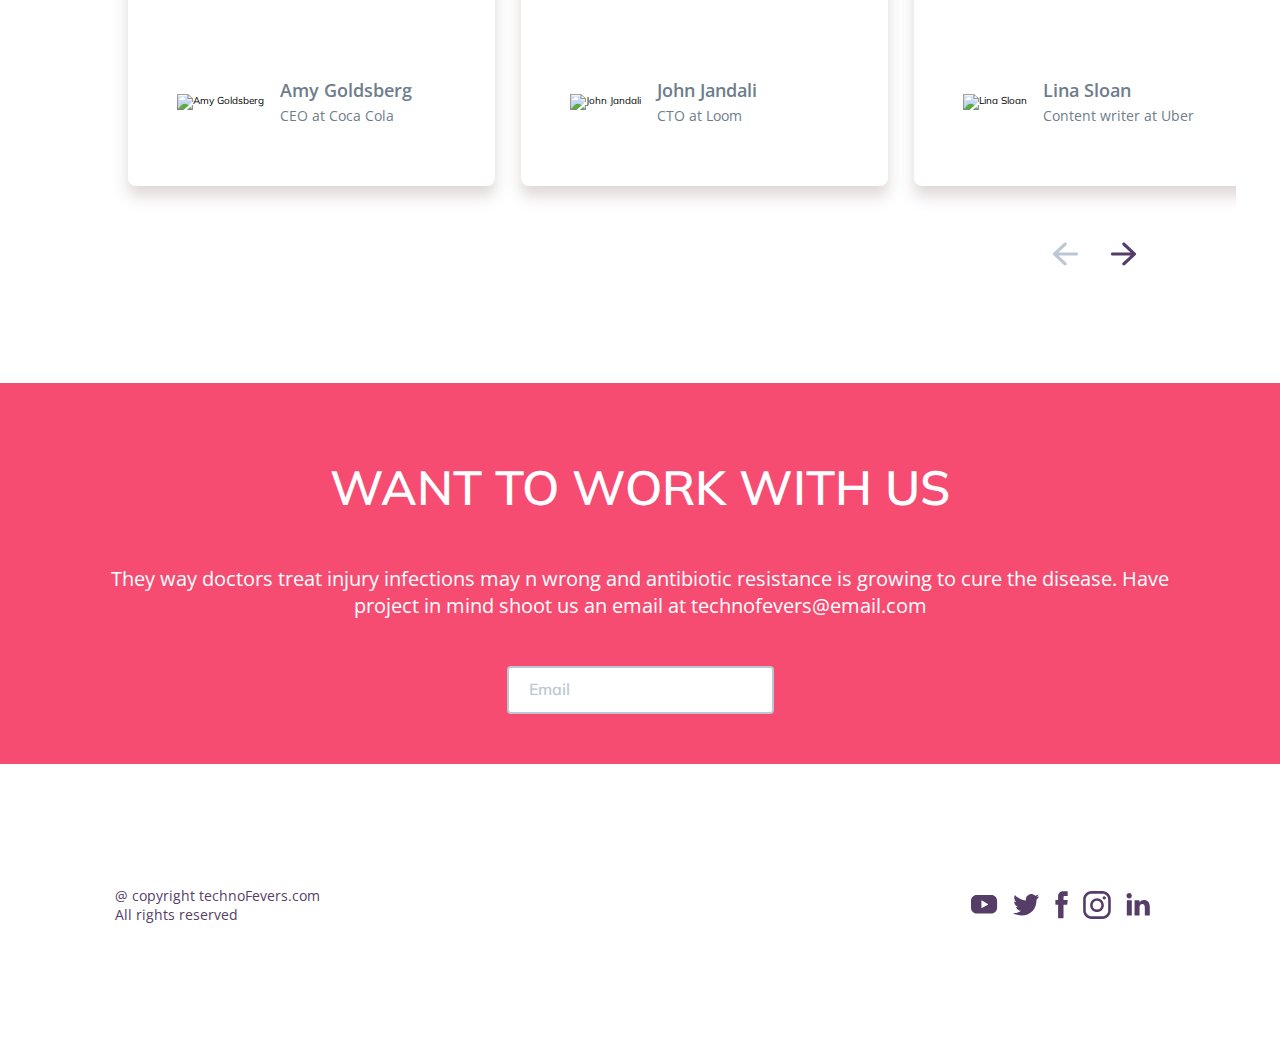
==== commit c6d9c88f: "Some minor changes done" ====
--- a/index.html
+++ b/index.html
@@ -77,24 +77,25 @@
         <div class="horizontal-line"></div>
         <div class="value-item">
           <div class="circle justify">
-            <img src="./assets/Vector1.svg" alt="Check Icon" />
+            <img src="./assets/Checkmark.svg" alt="Check Icon" />
           </div>
           <p class="value-title">WE ARE PASSIONATE</p>
         </div>
         <div class="value-item">
           <div class="circle justify">
-            <img src="./assets/Vector1.svg" alt="Check Icon" />
+            <img src="./assets/Checkmark.svg" alt="Check Icon" />
           </div>
           <p class="value-title">HONEST DEPENDABLE</p>
         </div>
         <div class="value-item">
           <div class="circle justify">
-            <img src="./assets/Vector1.svg" alt="Check Icon" />
+            <img src="./assets/Checkmark.svg" alt="Check Icon" />
           </div>
           <p class="value-title">ALWAYS IMPROVING</p>
         </div>
       </div>
     </section>
+
     <section class="container justify">
       <div class="container-box justify-column">
         <div class="card">
@@ -106,7 +107,7 @@
           </div>
         </div>
         <div class="card">
-          <img class="icon" src="./assets/Group.svg" alt="Shakehand" />
+          <img class="icon" src="./assets/Shakehand.svg" alt="Shakehand" />
           <div class="title">We are reliable</div>
           <div class="description">
             They all live tidily together in teams. with your team and
@@ -158,7 +159,7 @@
       <hr class="underline" />
       <div class="service-box">
         <div class="service-card">
-          <img src="./assets/coding 1.svg" alt="Icon 1" />
+          <img src="./assets/coding.svg" alt="Icon 1" />
           <h3 class="title">Web design & development</h3>
           <p class="description">
             We work with you to develop a user experience which delivers value
@@ -167,7 +168,7 @@
           </p>
         </div>
         <div class="service-card">
-          <img src="./assets/onlinesupport 1.svg" alt="Icon 2" />
+          <img src="./assets/onlinesupport.svg" alt="Icon 2" />
           <h3 class="title">Maintenance & support</h3>
           <p class="description">
             Software maintenance and support services involve both appilication
@@ -175,7 +176,7 @@
           </p>
         </div>
         <div class="service-card">
-          <img src="./assets/mail 1.svg" alt="Mail icon" />
+          <img src="./assets/mail.svg" alt="Mail icon" />
           <h3 class="title">Newsletters & landing page</h3>
           <p class="description">
             A newsletter landing page is a really great way to stay engaged with
@@ -200,7 +201,7 @@
           </p>
         </div>
         <div class="service-card">
-          <img src="./assets/Vector.svg" alt="Vector icon" />
+          <img src="./assets/project.svg" alt="Vector icon" />
           <h3 class="title">Redesigning projects</h3>
           <p class="description">
             We work with you to develop a user experience which delivers value
@@ -267,7 +268,7 @@
           </div>
         </div>
         <div class="teamcard">
-          <img src="./assets/a4.png" alt="a4" />
+          <img src="./assets/a4.svg" alt="a4" />
           <div class="team-val">
             <h3 class="title">David Schimmer</h3>
             <small class="role">Web developer</small>
@@ -352,8 +353,8 @@
         </div>
       </div>
       <div class="arrows">
-        <img src="./assets/arrow_back_24px.svg" alt="Arrow Back" />
-        <img src="./assets/arrow_forward_24px.svg" alt="Arrow Front" />
+        <img src="./assets/arrow_back.svg" alt="Arrow Back" />
+        <img src="./assets/arrow_forward.svg" alt="Arrow Front" />
       </div>
     </section>
 
--- a/styles.css
+++ b/styles.css
@@ -1,5 +1,5 @@
 :root {
-    font-size: 10px;
+    font-size: 62.5%;
 
     /* Font Sizes */
     --font-size-h1: 4.8rem;
@@ -8,7 +8,7 @@
     --font-size-button: 1.6rem;
     --font-size-mobile: 1.4rem;
     --font-size-nav: 2rem;
-    
+
     /* Colors */
     --color-primary: #553D67;
     --color-secondary: #F64C72;
@@ -88,8 +88,6 @@
     left: 66.7rem;
 }
 
-
-
 /* Styles for TECHNOFEVERS */
 .techno-fevers {
     font-size: var(--font-size-hero-p);
@@ -103,7 +101,7 @@
 
 /* Hero Section */
 .hero {
-    background-image: url('./assets/Rectangle.svg');
+    background-image: url('./assets/Hero-bg.svg');
     background-size: cover;
     background-position: center;
     min-height: 58.3rem;
@@ -174,7 +172,8 @@
 .about-us span {
     font-size: var(--font-size-h1);
     font-weight: 400;
-    color: var(--color-primary);;
+    color: var(--color-primary);
+    ;
     margin-bottom: 1rem;
     display: block;
 }
@@ -211,7 +210,8 @@
     width: 4.9rem;
     height: 4.9rem;
     border-radius: 50%;
-    border: 0.2rem solid var(--color-primary);;
+    border: 0.2rem solid var(--color-primary);
+    ;
     background-color: var(--color-background);
     margin: 0 auto 1rem;
 }
@@ -238,9 +238,9 @@
     transform: translateX(-50%);
     width: 80rem;
     height: 0.1rem;
-    background-color: var(--color-primary);;
-}
-
+    background-color: var(--color-primary);
+    ;
+}
 
 .container {
     margin: 13.3em 0 0 0;
@@ -260,7 +260,6 @@
     margin: 0 auto;
 }
 
-
 .card {
     background-color: var(--color-background);
     box-shadow: var(--card-shadow);
@@ -409,7 +408,7 @@
     padding: var(--font-size-hero-p) 3.6rem;
     background-color: var(--color-secondary);
     border: 0.2rem solid var(--color-background);
-    border-radius: calc( var(--font-size-h2)/10);
+    border-radius: calc(var(--font-size-h2)/10);
     color: var(--color-background);
     cursor: pointer;
 }
@@ -447,10 +446,6 @@
 
 .team-val {
     padding: 5%;
-}
-
-.team-val h3 {
-    margin-bottom: 0px;
 }
 
 .role {
@@ -614,7 +609,8 @@
     color: var(--color-primary);
 }
 
-.footer-left, .footer-right {
+.footer-left,
+.footer-right {
     display: flex;
     align-items: center;
 }
@@ -668,7 +664,7 @@
 
 @media (max-width: 80rem) {
     .container-box {
-        padding: var(--font-size-nav);   
+        padding: var(--font-size-nav);
         grid-template-columns: 1fr;
         justify-items: center;
     }
@@ -685,7 +681,7 @@
         height: auto;
         margin: auto;
     }
-    
+
     .teamcard {
         min-width: auto;
         min-height: auto;
@@ -698,7 +694,7 @@
     .horizontal-line {
         display: none;
     }
-    
+
     .value-item {
         display: none;
     }
@@ -715,8 +711,8 @@
         background-color: var(--color-background);
         padding: 1em;
     }
-    
-    .menu-toggle:checked + .burger + nav {
+
+    .menu-toggle:checked+.burger+nav {
         display: flex;
     }
 
@@ -742,7 +738,7 @@
     .logo-flex p {
         font-size: 0.596rem;
     }
-    
+
     .hero h1 {
         font-size: var(--font-size-h2);
         margin: 0 10% 0 10%;
@@ -757,13 +753,13 @@
         width: 30rem;
         height: 5.2rem;
     }
-    
+
     .hero button {
         margin-top: 5%;
         width: 15.5rem;
         height: 5.2rem;
     }
-    
+
     .about-us {
         padding-bottom: 0;
     }
@@ -771,7 +767,7 @@
     .about-us span {
         font-size: 3rem;
     }
-    
+
     .about-us .underline {
         margin-bottom: 8rem;
     }
@@ -787,10 +783,11 @@
         padding: 12rem 0rem;
     }
 
-    .achievements h3, .services h2 {
+    .achievements h3,
+    .services h2 {
         font-size: 3rem;
     }
-    
+
     .achiev-desc {
         transform: translateY(1.5rem);
         font-size: var(--font-size-button);
@@ -814,17 +811,21 @@
         margin-top: 5rem;
     }
 
-    .mission div{
+    .mission div {
         height: 100vh;
         padding: 0;
     }
 
-    .mission h2, .team h1, .test h1, .contact-head {
+    .mission h2,
+    .team h1,
+    .test h1,
+    .contact-head {
         font-size: 3rem;
         text-align: center;
     }
 
-    .mission p, .contact-desc {
+    .mission p,
+    .contact-desc {
         font-size: var(--font-size-button);
         line-height: 2.6rem;
     }
@@ -832,14 +833,15 @@
     .next {
         display: none;
     }
-    
+
     .contact input {
         margin-top: 20%;
         width: 26.7rem;
         height: var(--font-size-h1);
     }
 
-    .footer-left, .footer-right {
+    .footer-left,
+    .footer-right {
         justify-content: center;
     }
 }